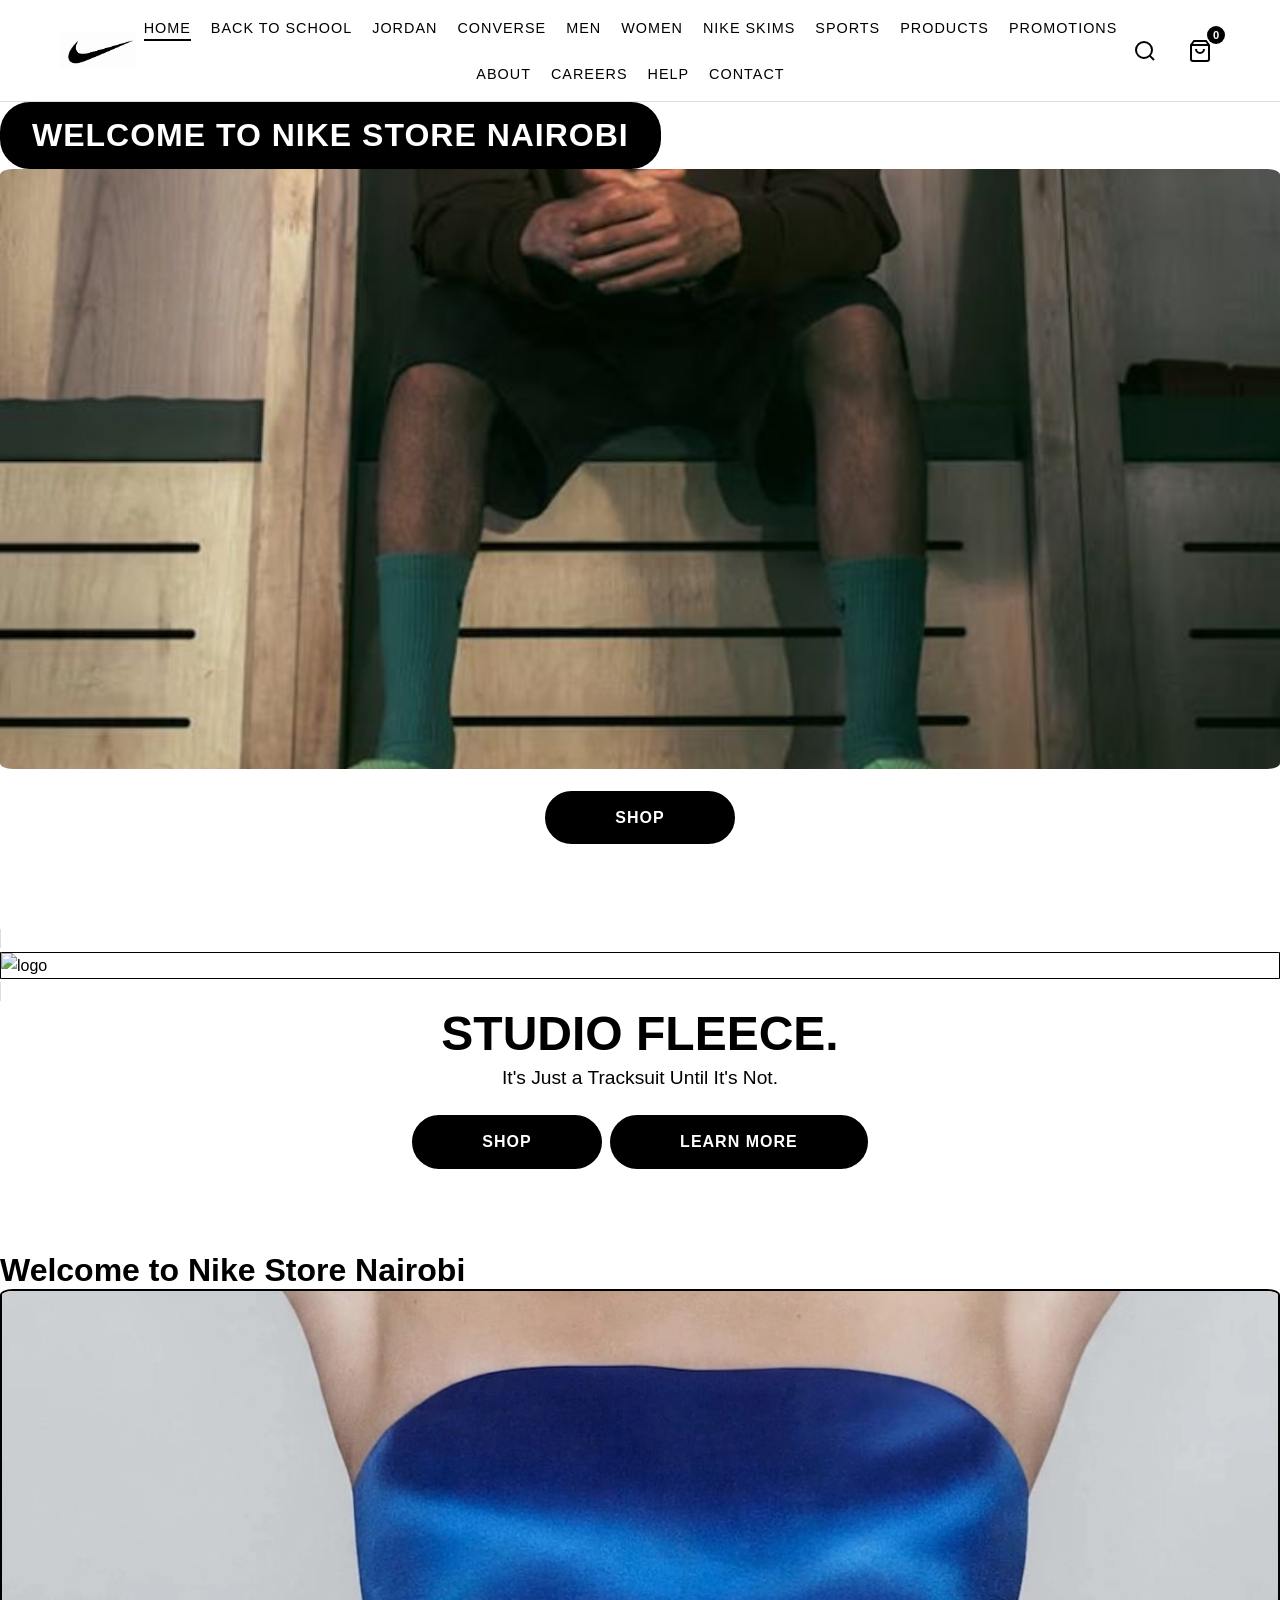
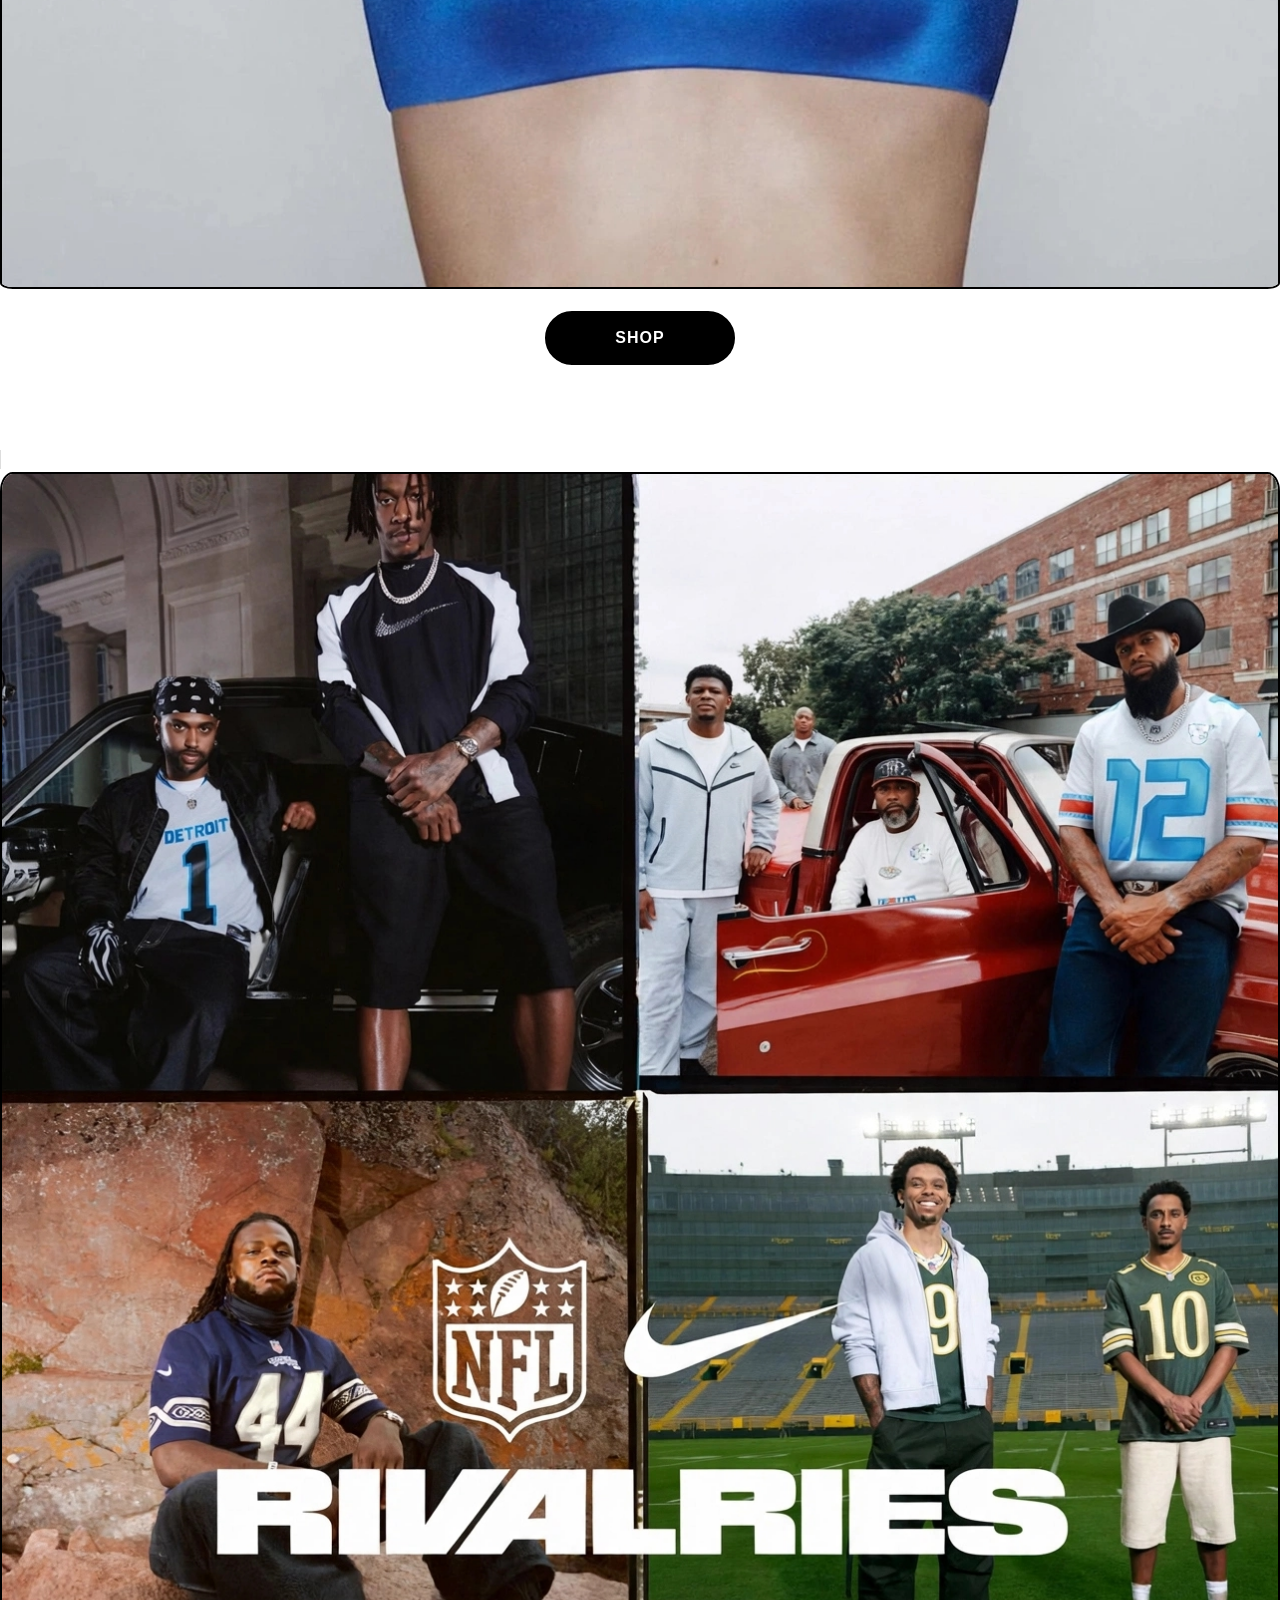
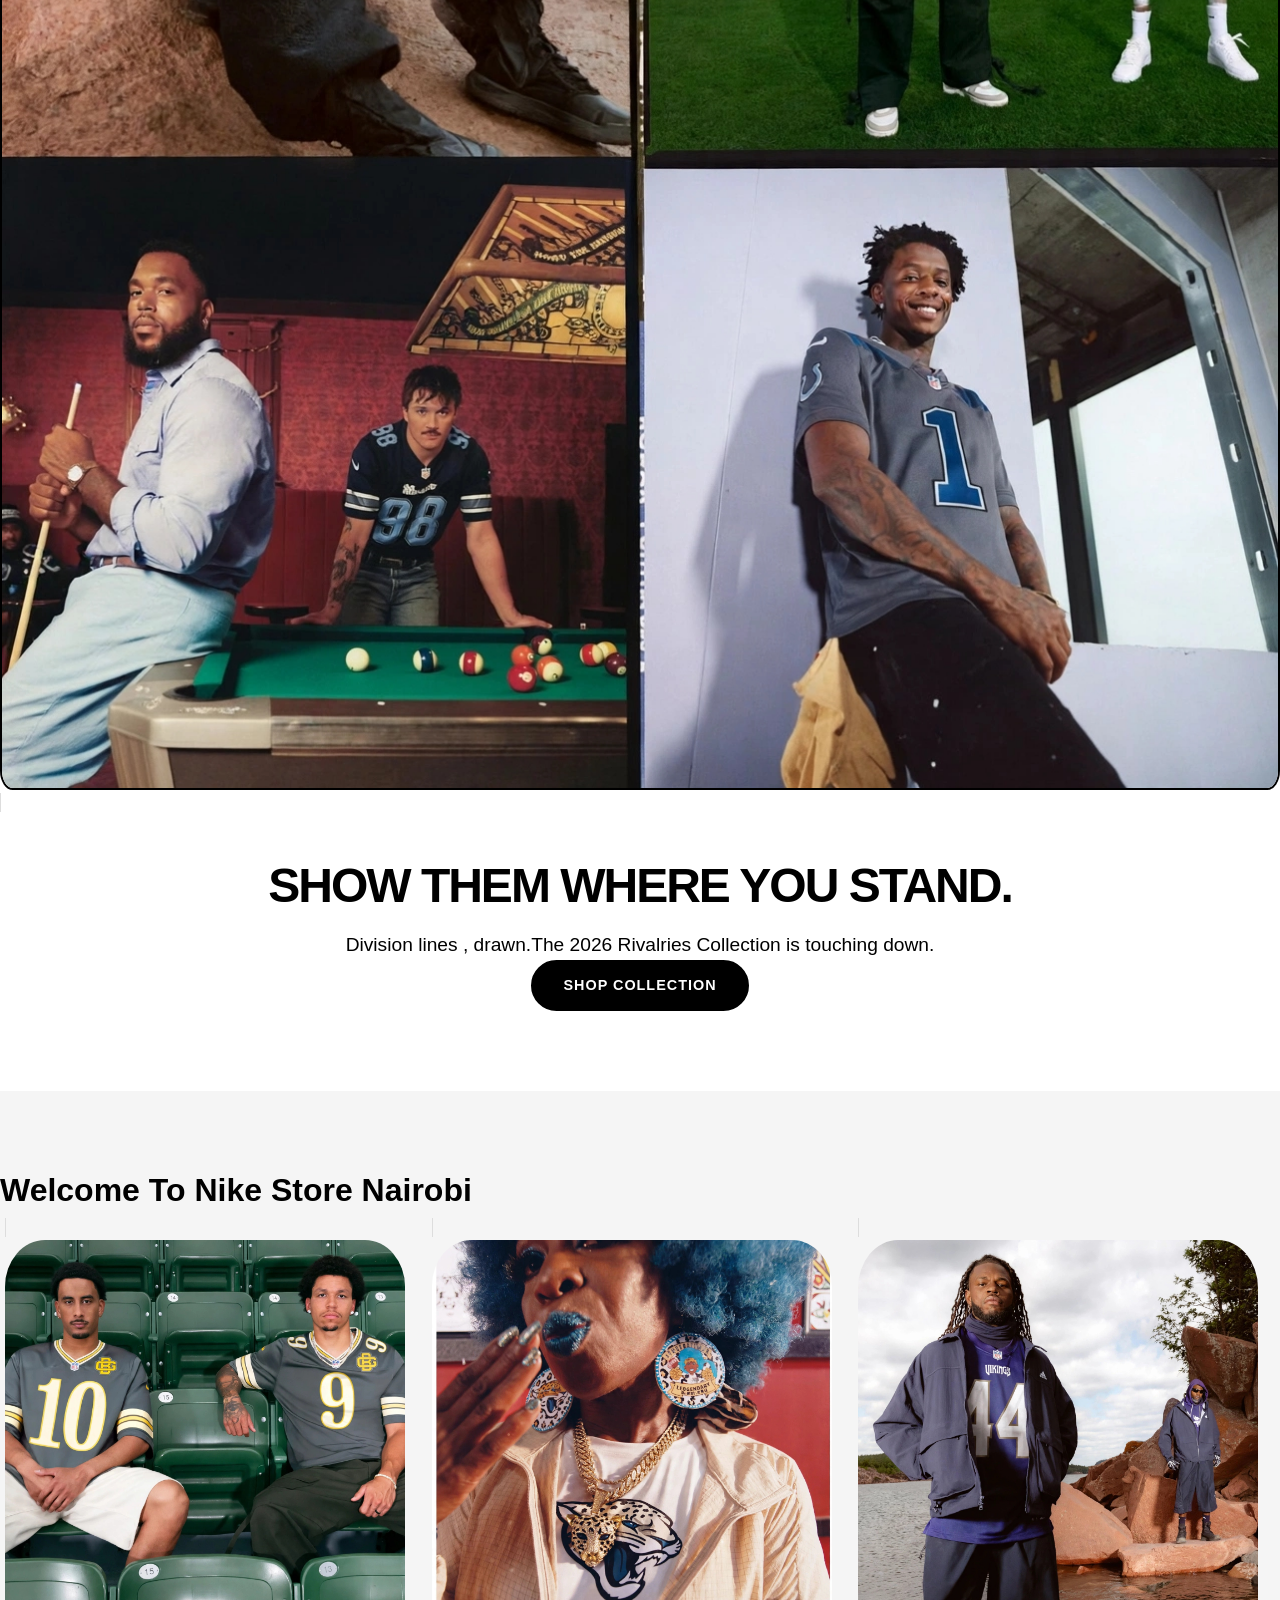
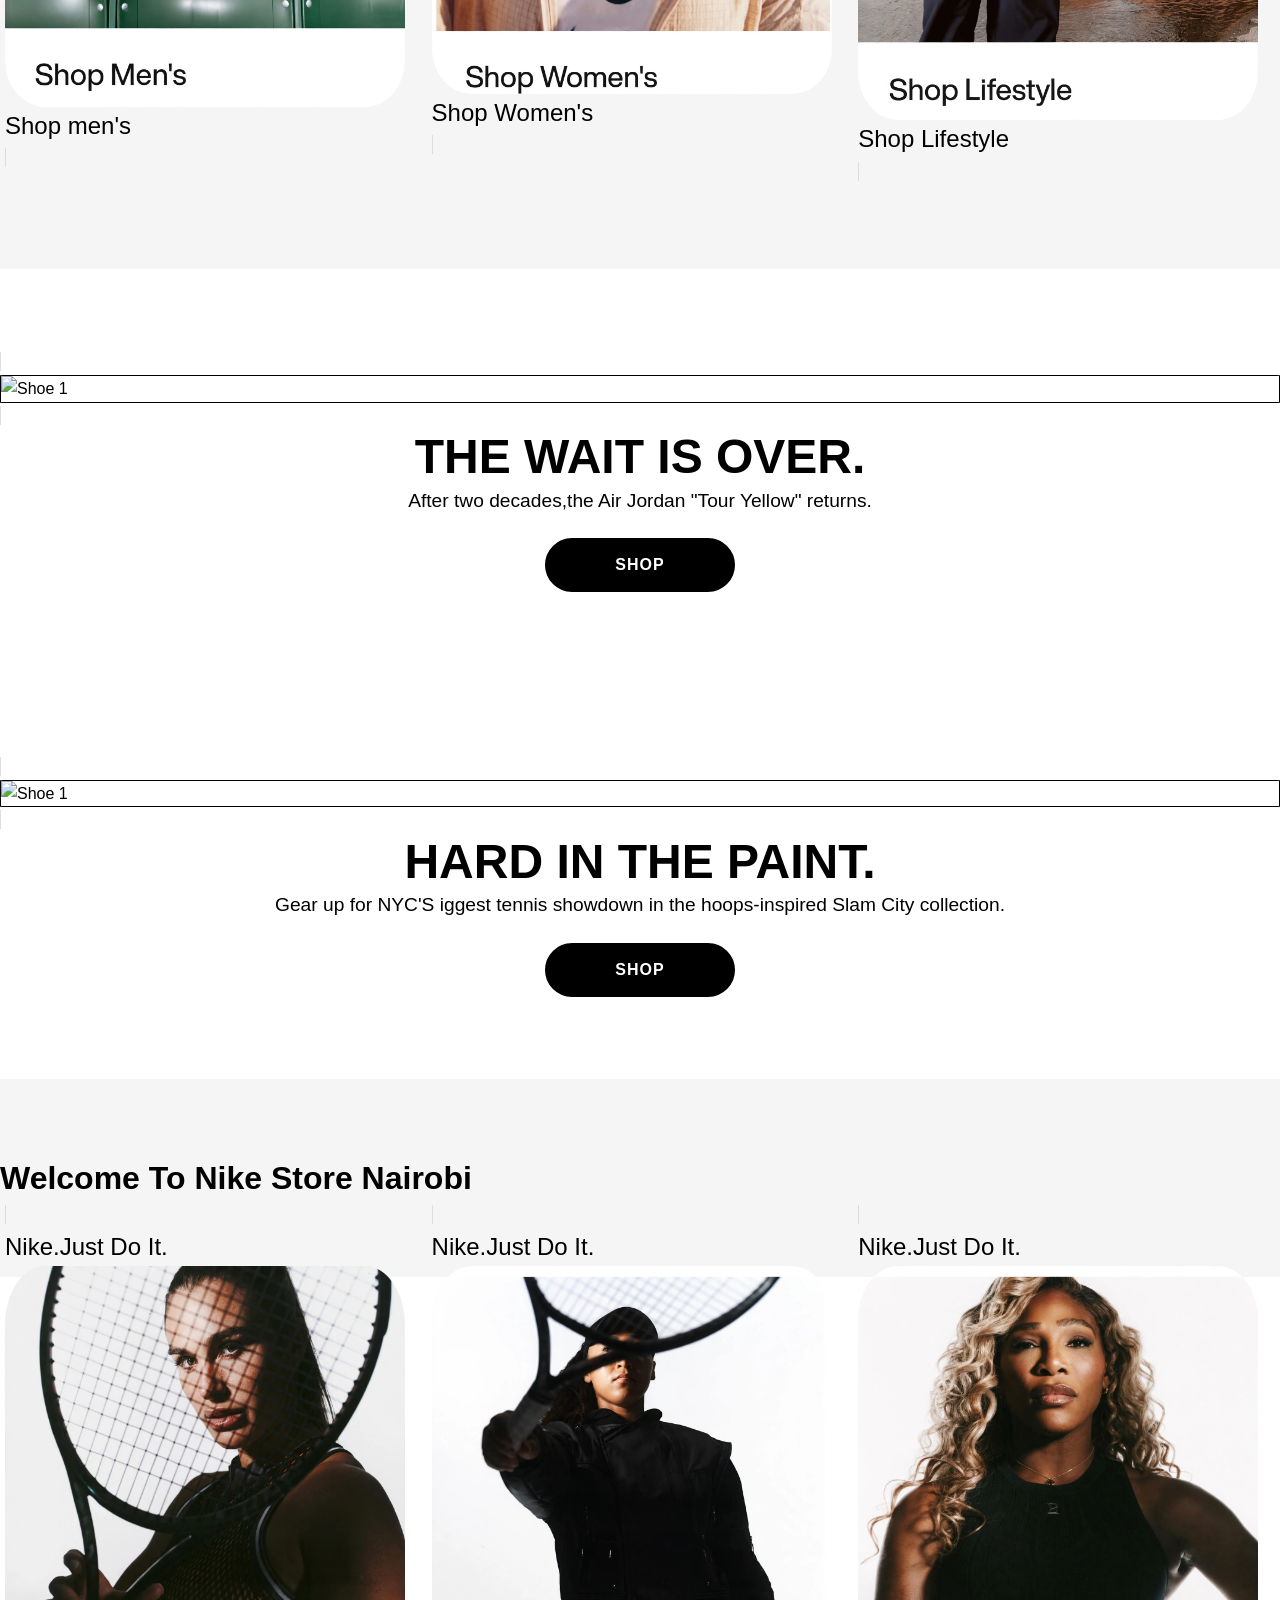
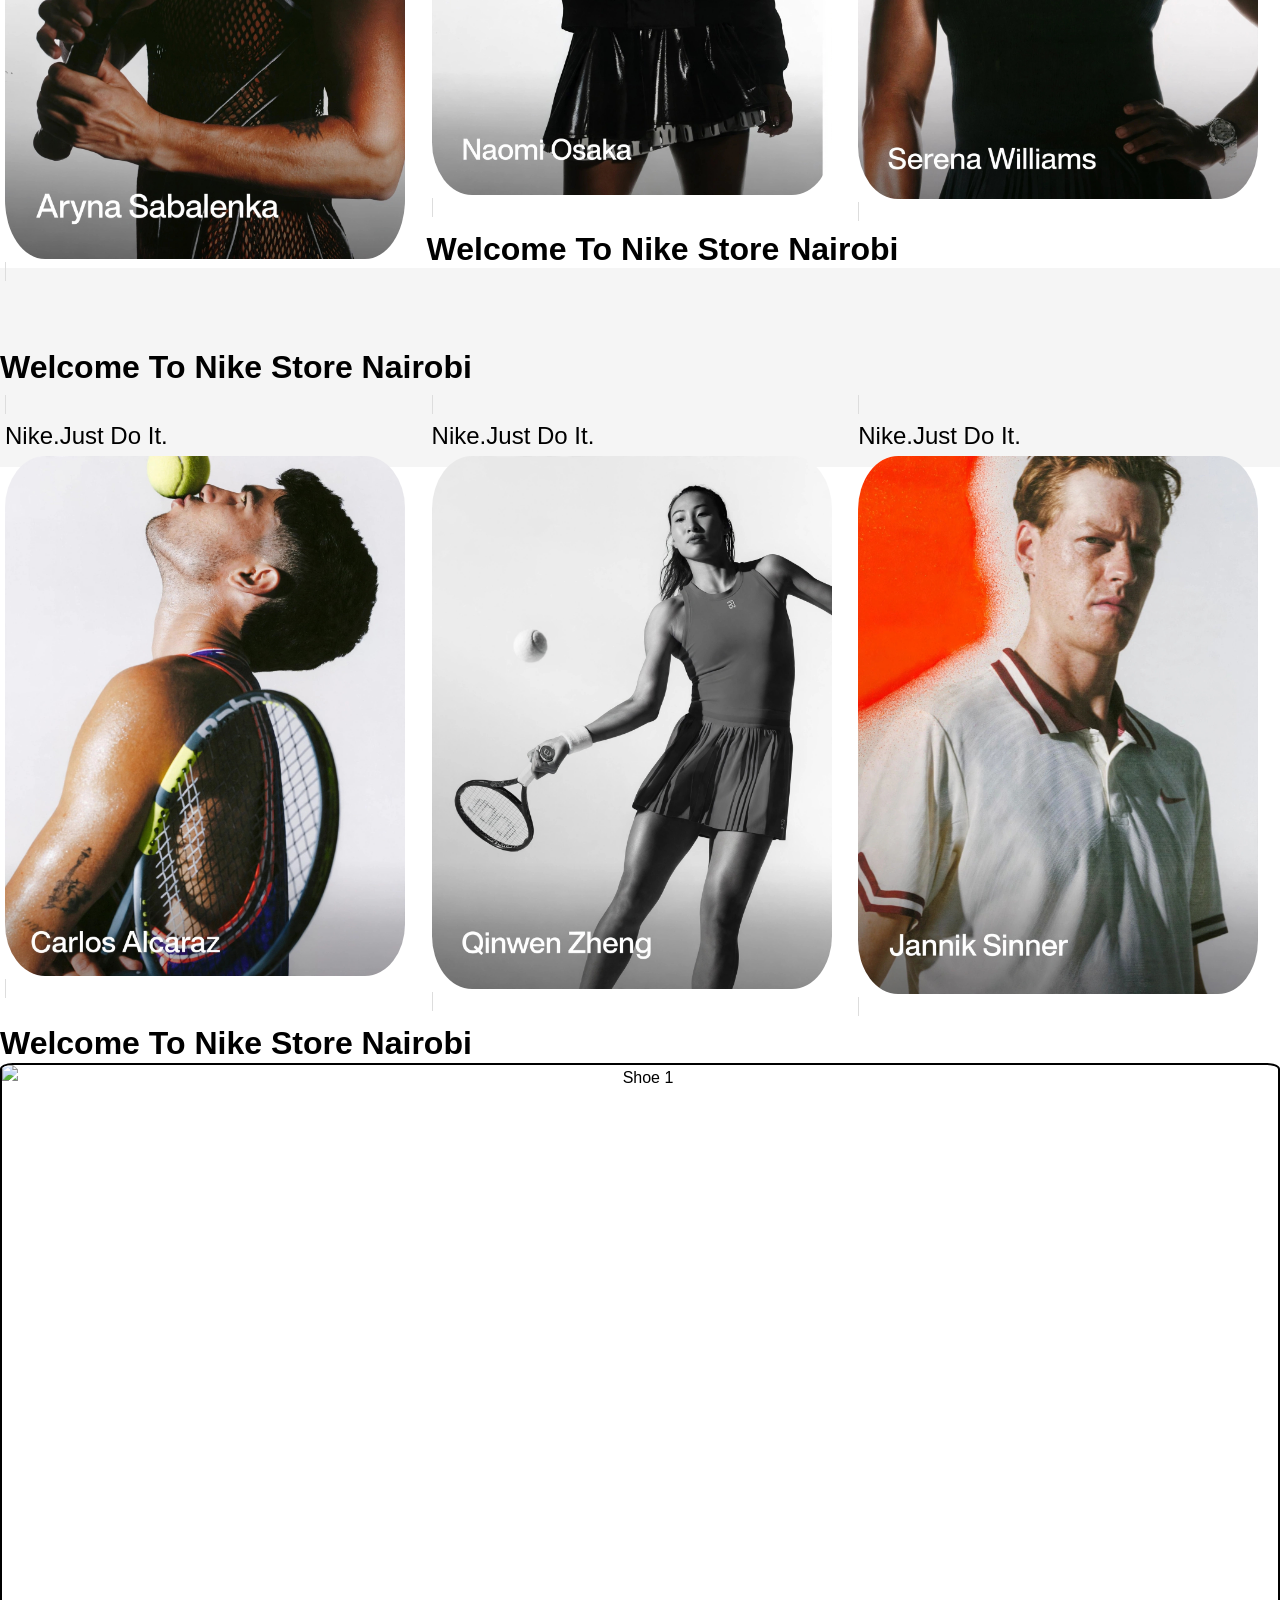
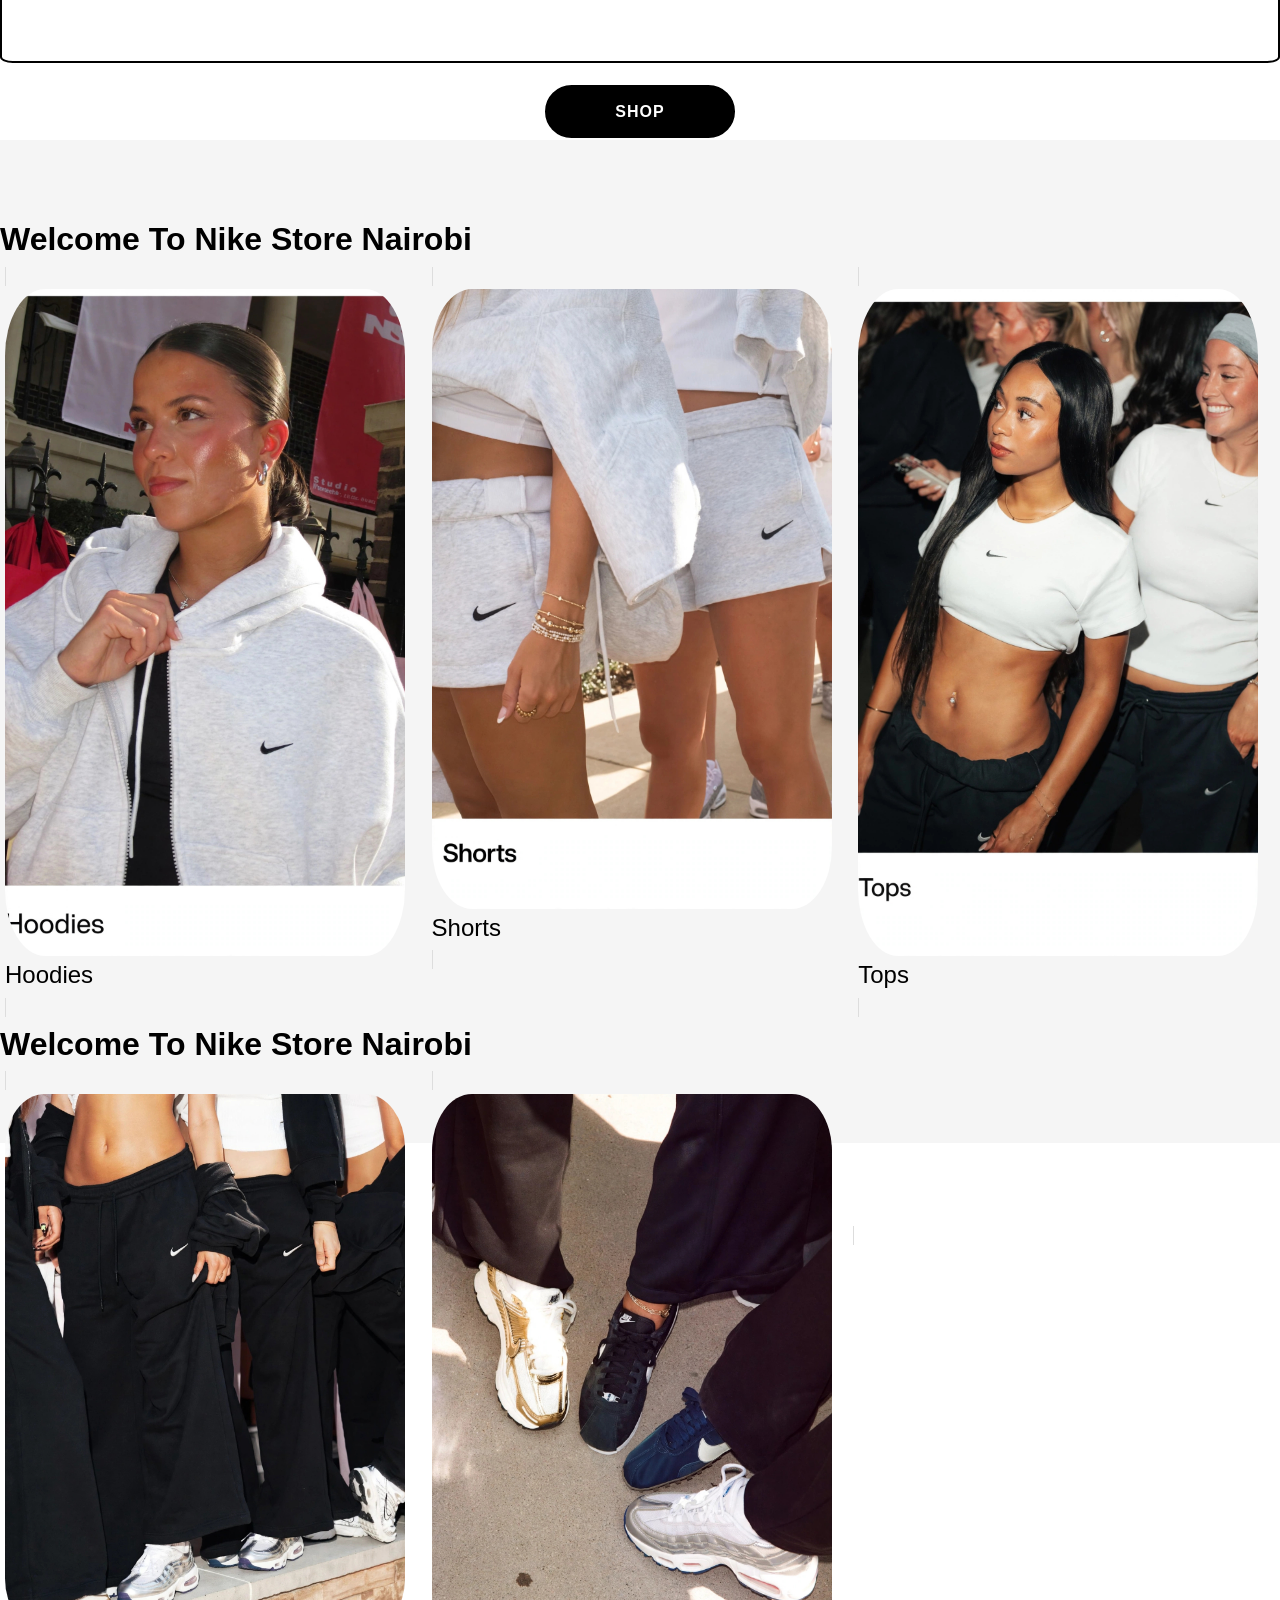
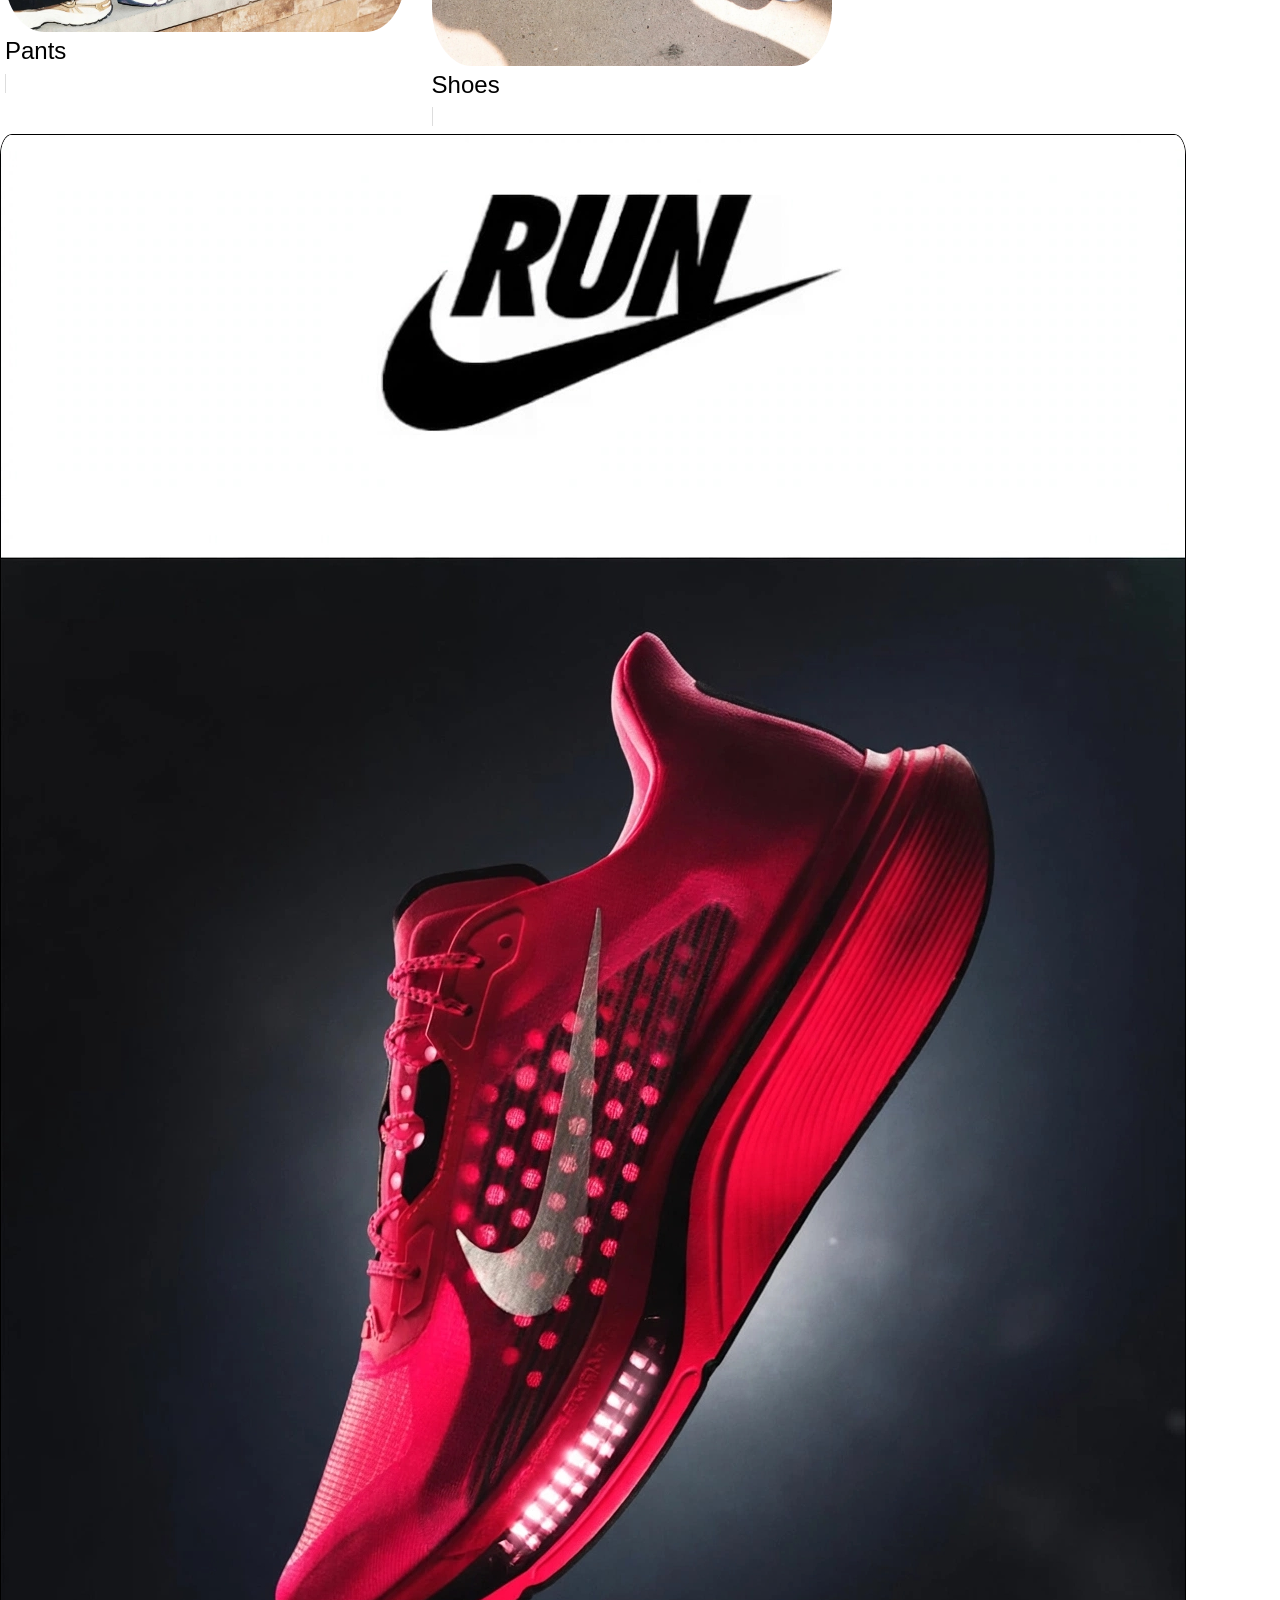
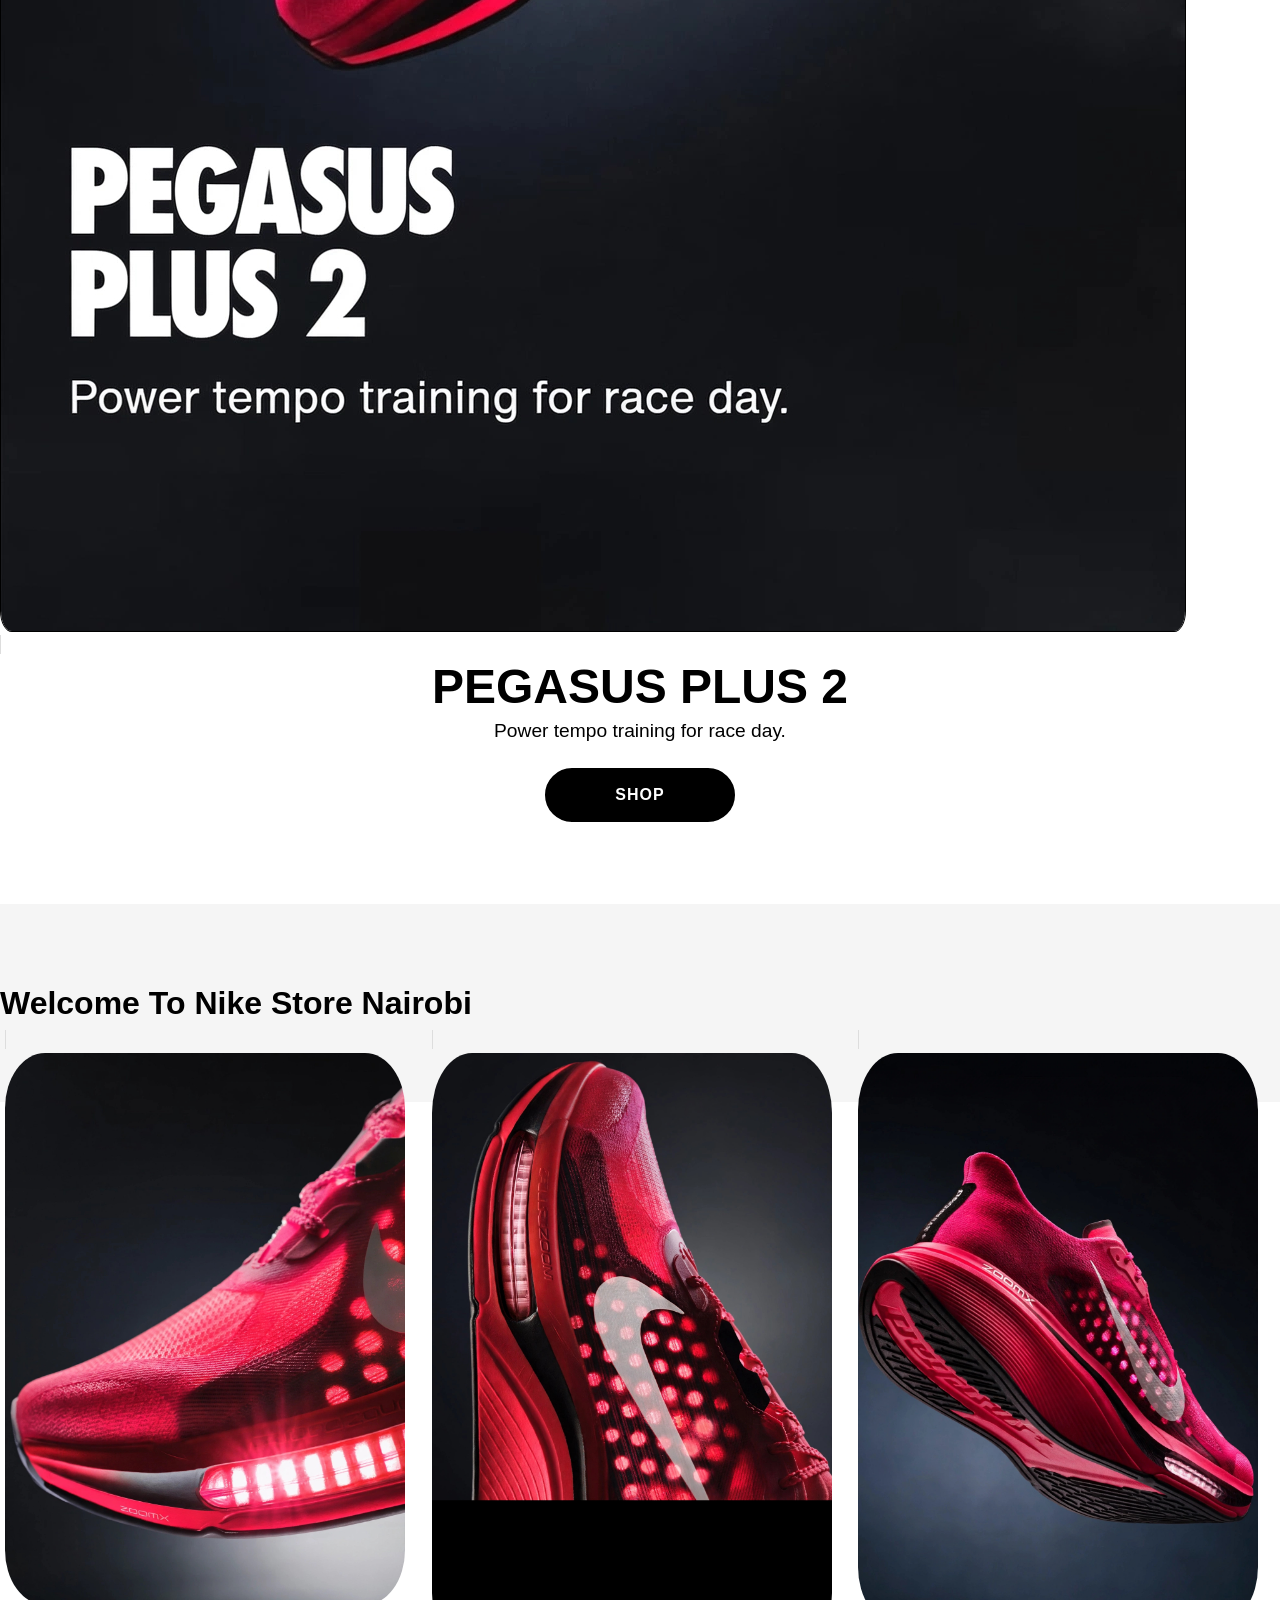
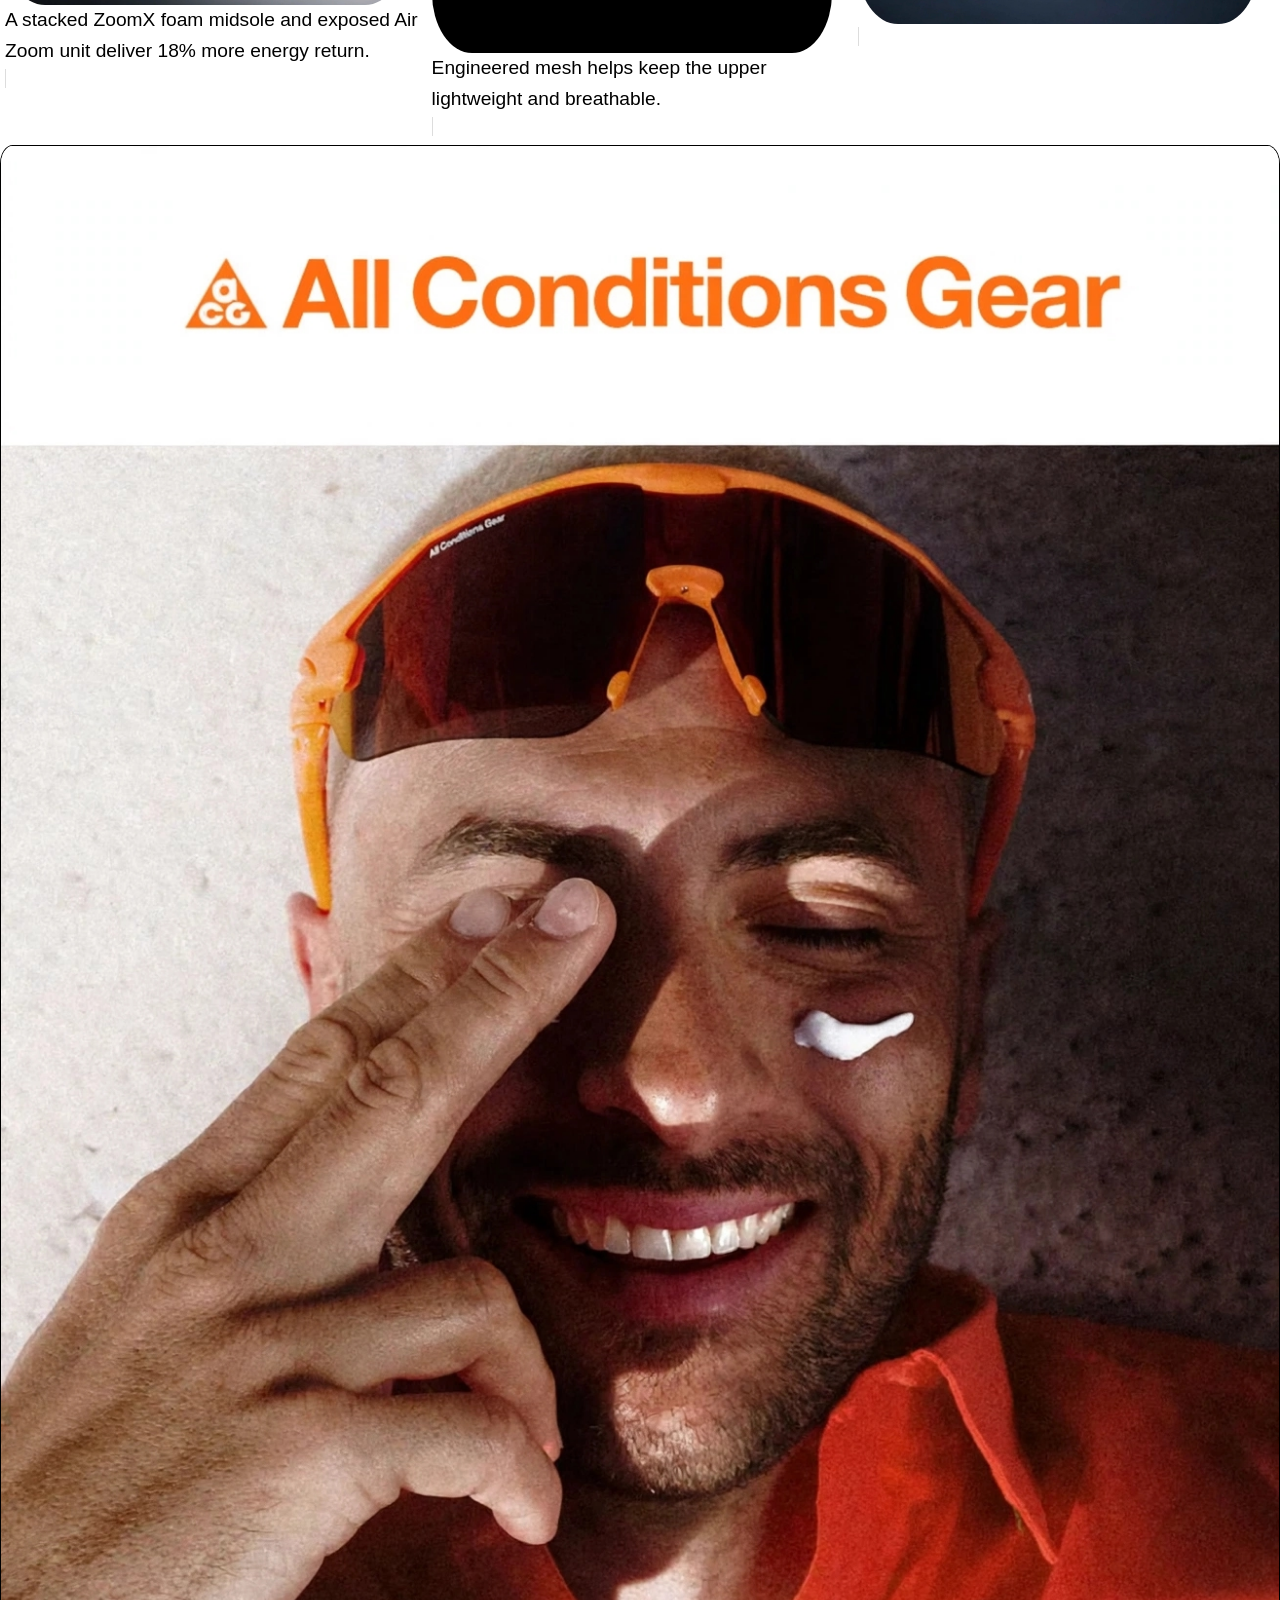
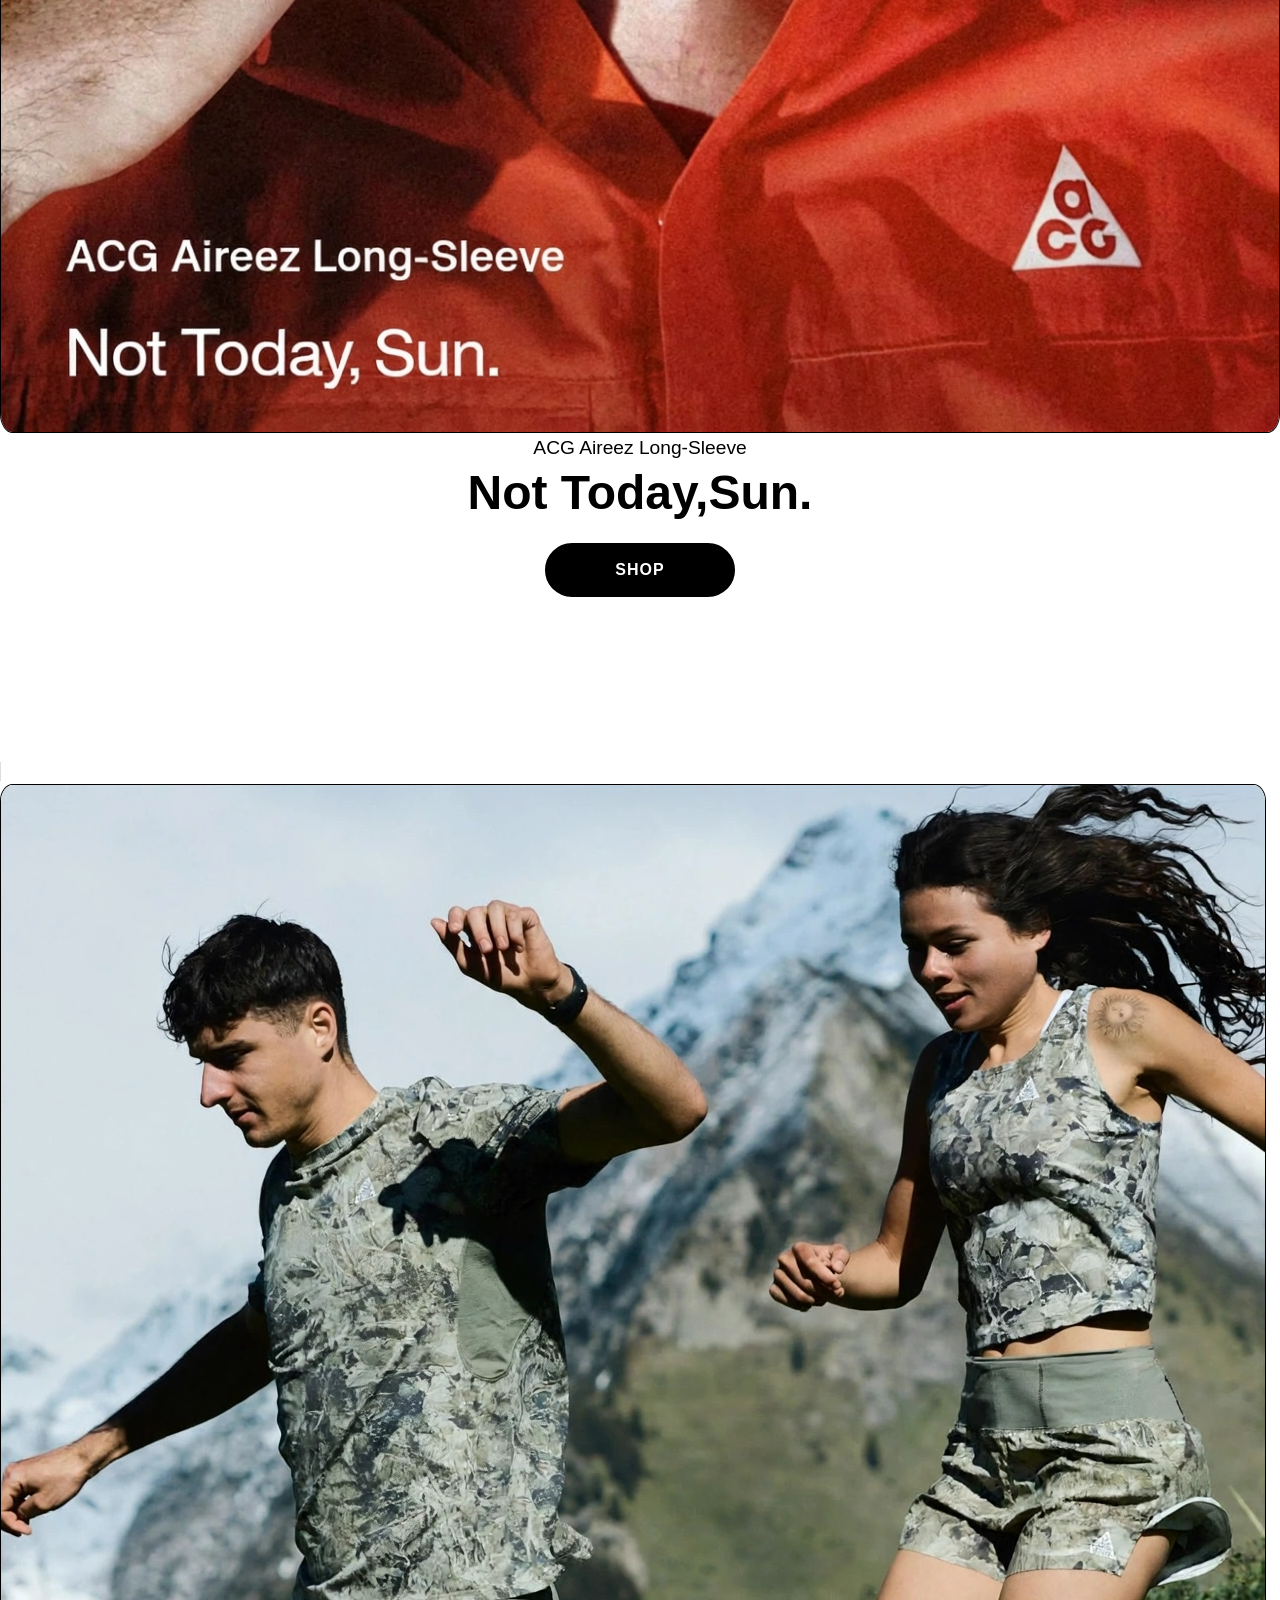
==== index.html @ c4641106 "first commit" ====
<!DOCTYPE html>
<html lang="en">
<head>
    <meta charset="UTF-8">
    <meta name="viewport" content="width=device-width, initial-scale=1.0">
    <meta name="description" content="Premium footwear, fashion, and sports storefront. Shop the latest sneakers, sportswear, and accessories.">
    <title>Home | NIKE STORE NAIROBI KENYA.</title>
    <link rel="stylesheet" href="style.css">
</head>
<body>
    <!-- Header -->
    <header class="header">
        <div class="header-container">
            <div class="logo">
                
            <a class="logo" href="index.html">
<img src="images/logo.png"  alt="logo" width="100" height="100">
            </a>
            </div>
            
            <nav class="nav-desktop">
                <ul class="nav-list">
                    <li><a href="index.html" class="active">Home</a></li>
                    <li><a href="backtoschoool.html">Back to School</a></li>
                    <li><a href="Jordan.html">Jordan</a></li>
                    <li><a href="converse.html">Converse</a></li>
                    <li><a href="men.html">Men</a></li>
                    <li><a href="women.html">Women</a></li>
                    <li><a href="nikeskims.html">Nike SKIMS</a></li>
                    <li><a href="sports.html">Sports</a></li>
                    <li><a href="products.html">Products</a></li>
                    <li><a href="promotions&discounts.html">Promotions</a></li>
                    <li><a href="about.html">About</a></li>
                    <li><a href="careers.html">Careers</a></li>
                    <li><a href="help.html">Help</a></li>
                    <li><a href="contact.html">Contact</a></li>
                </ul>
            </nav>
            
            <div class="header-actions">
                <button class="search-btn" aria-label="Open search">
                    <svg width="24" height="24" viewBox="0 0 24 24" fill="none" stroke="currentColor" stroke-width="2">
                        <circle cx="11" cy="11" r="8"></circle>
                        <path d="M21 21l-4.35-4.35"></path>
                    </svg>
                </button>
                
                <button class="cart-btn" aria-label="Open cart">
                    <svg width="24" height="24" viewBox="0 0 24 24" fill="none" stroke="currentColor" stroke-width="2">
                        <path d="M6 2L3 6v14a2 2 0 0 0 2 2h14a2 2 0 0 0 2-2V6l-3-4z"></path>
                        <line x1="3" y1="6" x2="21" y2="6"></line>
                        <path d="M16 10a4 4 0 0 1-8 0"></path>
                    </svg>
                    <span class="cart-count">0</span>
                </button>
                
                <button class="hamburger-btn" aria-label="Open navigation menu" aria-expanded="false" aria-controls="mobile-nav">
                    <span class="hamburger-line"></span>
                    <span class="hamburger-line"></span>
                    <span class="hamburger-line"></span>
                </button>
            </div>
        </div>
    </header>
    
    <!-- Search Overlay -->
    <div class="search-overlay" id="search-overlay">
        <div class="search-container">
            <button class="search-close" aria-label="Close search">&times;</button>
            <input type="text" class="search-input" placeholder="Search for products..." aria-label="Search products">
            <div class="search-results" id="search-results"></div>
        </div>
    </div>
    
    <!-- Cart Drawer -->
    <div class="cart-drawer" id="cart-drawer">
        <div class="cart-overlay"></div>
        <div class="cart-content">
            <div class="cart-header">
                <h2>Shopping Cart</h2>
                <button class="cart-close" aria-label="Close cart">&times;</button>
            </div>
            <div class="cart-items" id="cart-items"></div>
            <div class="cart-footer">
                <div class="cart-total">
                    <span>Total:</span>
                    <span class="checkout-total-price">KSh 0.00</span>
                <strong id="checkout-total-price">
                        KSh 0
                    </strong>
                </div>
              <button type="button" class="btn btn-primary btn-block checkout-btn" id="checkout-btn">
    Checkout
</button>  
                <button class="btn btn-secondary btn-block continue-shopping">Continue Shopping</button>
            
            </div>
        </div>
    </div>
    <!-- Checkout Modal -->
<div class="checkout-modal" id="checkout-modal">
    <div class="checkout-overlay"></div>

    <div class="checkout-content">

        <div class="checkout-header">
            <h2>Checkout</h2>
            <button type="button" class="checkout-close" id="checkout-close">
                &times;
            </button>
        </div>

        <form
            id="checkout-form"
            action="https://formspree.io/f/xkjgnynd"
            method="POST"
        >

            <h3>Customer Information</h3>

            <div class="form-group">
                <label for="customer-name">Full Name</label>
                <input
                    type="text"
                    id="customer-name"
                    name="customer_name"
                    placeholder="Enter your full name"
                    required
                >
            </div>

            <div class="form-group">
                <label for="customer-email">Email Address</label>
                <input
                    type="email"
                    id="customer-email"
                    name="customer_email"
                    placeholder="Enter your email"
                    required
                >
            </div>

            <div class="form-group">
                <label for="customer-phone">Phone Number</label>
                <input
                    type="tel"
                    id="customer-phone"
                    name="customer_phone"
                    placeholder="e.g. 0712345678"
                    required
                >
            </div>

            <div class="form-group">
                <label for="delivery-location">Delivery Location</label>
                <textarea
                    id="delivery-location"
                    name="delivery_location"
                    placeholder="Enter your delivery address/location"
                    rows="3"
                    required
                ></textarea>
            </div>

            <div class="form-group">
                <label for="payment-method">Payment Method</label>

                <select
                    id="payment-method"
                    name="payment_method"
                    required
                >
                    <option value="">Select payment method</option>
                    <option value="M-Pesa">M-Pesa</option>
                    <option value="Cash on Delivery">Cash on Delivery</option>
                    <option value="Bank Transfer">Bank Transfer</option>
                </select>
            </div>

            <!-- Cart order information will be inserted here -->
            <input type="hidden" name="order_items" id="order-items">

            <input type="hidden" name="order_total" id="order-total">

            <div class="checkout-summary">

                <h3>Order Summary</h3>

                <div id="checkout-items"></div>

                <div class="checkout-total">
                    <strong>Total:</strong>
                    <strong id="checkout-total-price">
                        KSh 0
                    </strong>
                </div>

            </div>

            <button
                type="submit"
                class="btn btn-primary btn-block"
            >
                Place Order
            </button>

        </form>

    </div>
</div>
    <!-- Mobile Navigation -->
    <div class="mobile-nav" id="mobile-nav">
        <div class="mobile-nav-content">
            <nav class="mobile-nav-list">
                <a href="index.html" class="mobile-nav-link active" style="border-radius: 30px;">Home</a>
                <a href="backtoschoool.html" class="mobile-nav-link" style="border-radius: 30px;">Back to School</a>
                <a href="Jordan.html" class="mobile-nav-link" style="border-radius: 30px;">Jordan</a>
                <a href="converse.html" class="mobile-nav-link" style="border-radius: 30px;">Converse</a>
                <a href="men.html" class="mobile-nav-link" style="border-radius: 30px;">Men</a>
                <a href="women.html" class="mobile-nav-link" style="border-radius: 30px;">Women</a>
                <a href="nikeskims.html" class="mobile-nav-link" style="border-radius: 30px;">Nike SKIMS</a>
                <a href="sports.html" class="mobile-nav-link" style="border-radius: 30px;">Sports</a>
                <a href="products.html" class="mobile-nav-link" style="border-radius: 30px;">Products</a>
                <a href="promotions&discounts.html" class="mobile-nav-link" style="border-radius: 30px;">Promotions</a>
                <a href="about.html" class="mobile-nav-link" style="border-radius: 30px;">About</a>
                <a href="careers.html" class="mobile-nav-link" style="border-radius: 30px;">Careers</a>
                <a href="help.html" class="mobile-nav-link" style="border-radius: 30px;">Help</a>
                <a href="contact.html" class="mobile-nav-link" style="border-radius: 30px;">Contact</a>
            </nav>
        </div>
    </div>
    
    <!-- Main Content -->
    <main class="main-content">
        <!-- Hero Section -->
        <section class="slider">
    <h2 class="btn btn-primary" style="border-radius: 30px;font-weight: bold;font-size: 2rem;">WELCOME TO NIKE STORE NAIROBI</h2>
          <br>
            <div class="slides">

        <div class="slide">
            
         <div class="content">
          <img src="images/play1.jpg" alt="Shoe 1" style="border-radius:1%;object-fit:cover;">
            <a href="men.html" class="btn btn-primary" style="border-radius: 30px;font-weight: bold;font-size: 1rem;">Shop</a>
        </div>
        </div>

        <div class="slide">
           <div class="content">
            <img src="images/play2.jpg" alt="Shoe 2" style="border-radius:1%;object-fit:cover;">
       <a href="women.html" class="btn btn-primary" style="border-radius: 30px;font-weight: bold;font-size: 1rem;">Shop</a>
        </div>
        </div>

        <div class="slide">
            <div class="content">
            <img src="images/play1.jpg" alt="Shoe 3" style="border-radius:1%;object-fit:cover;">
        <a href="men.html" class="btn btn-primary" style="border-radius: 30px;font-weight: bold;font-size: 1rem;">Shop</a>
        </div>
        </div>

        <div class="slide">
           <div class="content">
            <img src="images/play2.jpg" alt="Shoe 4" style="border-radius:1%;object-fit:cover;">
            <a href="women.html" class="btn btn-primary" style="border-radius: 30px;font-weight: bold;font-size: 1rem;">Shop</a>
        </div>
        </div>

    </div>
</section>
             
          <section class="section">
      <a href="backtoschoool.html" class="category-card">
        <img src="images/tracksuit.png"  alt="logo"  style="border-radius:1%;object-fit:cover;border:1px solid black;">
             </a>   
      <div class="hero-content container" >
        
        <h2 style="font-size:3rem;font-weight: bold;font-style: unset;"> STUDIO FLEECE.</h2>
        <p style="font-size:1.2rem;">It's Just a Tracksuit Until It's Not.</p>
        
    </div>
       
    <div class="content">
           <a href="backtoschoool.html" class="btn btn-primary" style="border-radius: 30px;font-weight: bold;font-size: 1rem;">Shop</a>
       <a href="contact.html" class="btn btn-primary" style="border-radius: 30px;font-weight: bold;font-size: 1rem;">Learn More</a>
       
        </div>
    
    </section>   

 <section class="slider">
    <h2>Welcome to Nike Store Nairobi</h2>
    <div class="slides">

        <div class="slide">
            
         <div class="content">
          <img src="images/fit.jpg" alt="Shoe 1" style="border-radius:1%;object-fit:cover;border:2px solid black;">
            <a href="nikeskims.html" class="btn btn-primary" style="border-radius: 30px;font-weight: bold;font-size: 1rem;">Shop</a>
        </div>
        </div>

        <div class="slide">
           <div class="content">
            <img src="images/check.jpg" alt="Shoe 2" style="border-radius:1%;object-fit:cover;border:2px solid black;">
       <a href="nikeskims.html" class="btn btn-primary" style="border-radius: 30px;font-weight: bold;font-size: 1rem;">Shop</a>
        </div>
        </div>

        <div class="slide">
            <div class="content">
            <img src="images/fit.jpg" alt="Shoe 3" style="border-radius:1%;object-fit:cover;border:2px solid black;">
        <a href="nikeskims.html" class="btn btn-primary" style="border-radius: 30px;font-weight: bold;font-size: 1rem;">Shop</a>
        </div>
        </div>

        <div class="slide">
           <div class="content">
            <img src="images/check.jpg" alt="Shoe 4" style="border-radius:1%;object-fit:cover;border:2px solid black;">
            <a href="nikeskims.html" class="btn btn-primary" style="border-radius: 30px;font-weight: bold;font-size: 1rem;">Shop</a>
        </div>
        </div>

    </div>
</section>

    <section class="section">
       <a href="products.html" class="category-card">
        <img src="images/top.jpg"  alt="Shoe 1"  style="border-radius:1%;object-fit:cover;border:2px solid black;">
         </a>       
      <div class="hero-content container">
        <br>
        <h1 style="font-size:3rem;font-weight: bold;" class="big-heading">SHOW THEM WHERE YOU STAND.</h1>
        <p style="font-size:1.2rem;">Division lines , drawn.The 2026 Rivalries Collection is touching down.</p>
        <div class="hero-actions">
          <a href="products.html" class="btn btn-primary" style="border-radius: 30px;">Shop Collection</a>
          
        </div>
      </div>
    </section>

        
        <!-- Categories -->
     
        
        <section class="section section-gray">
<h2>Welcome To Nike Store Nairobi</h2>
            <div class="row">
             <div class="column" style="border-radius: 30px;">
                       <a href="men.html" class="category-card">
                <img src="images/men.jpg"  alt="Shoe 1"  style="border-radius:10%;object-fit:cover;" width="400"  height="300">   
                  <div  style="font-size:1.5rem;" >Shop men's</div>
                    </a>
                </div>
        
                <div class="column" style="border-radius: 30px;">
                       <a href="women.html" class="category-card">
                <img src="images/women.jpg"  alt="Shoe 1"  style="border-radius:10%;object-fit:cover;" width="400"  height="300">   
                  <div  style="font-size:1.5rem;" >Shop Women's</div>
                    </a>
                </div>
        
         <div class="column" style="border-radius: 30px;">
                       <a href="products.html" class="category-card">
                <img src="images/lifestyle.jpg"  alt="Shoe 1"   style="border-radius:10%;object-fit:cover;" width="400"  height="300">   
                  <div  style="font-size:1.5rem;" >Shop Lifestyle</div>
                    </a>
                </div>
        </div>
                
                
        
        
            </section>
    
     <section class="section">
      <a href="Jordan.html" class="category-card">
        <img src="images/thewait.png"   alt="Shoe 1"   style="border-radius:1%;object-fit:cover;border:1px solid black;">
     </a>
      <div class="hero-content container" >
        
        <h2 style="font-size:3rem;font-weight: bold;font-style: unset;">THE WAIT IS OVER.</h2>
        <p style="font-size:1.2rem;">After two decades,the Air Jordan "Tour Yellow" returns.</p>
        
    </div>
       
    <div class="content">
           <a href="Jordan.html" class="btn btn-primary" style="border-radius: 30px;font-weight: bold;font-size: 1rem;">Shop</a>
        </div>
    
    </section>
    
    <section class="section">
      <a href="sports.html" class="category-card">
        <img src="images/stars.png"  alt="Shoe 1"  style="border-radius:1%;object-fit:cover;border:1px solid black;">
      </a>   
      <div class="hero-content container" >
        
        <h2 style="font-size:3rem;font-weight: bold;font-style: unset;">HARD IN THE PAINT.</h2>
        <p style="font-size:1.2rem;">Gear up for NYC'S iggest tennis showdown in the hoops-inspired Slam City collection.</p>
        
    </div>
       
    <div class="content">
           <a href="sports.html" class="btn btn-primary" style="border-radius: 30px;font-weight: bold;font-size: 1rem;">Shop</a>
        </div>
    
    </section>
    
    
     <section class="section section-gray">
<h2>Welcome To Nike Store Nairobi</h2>
        <div class="row"></div>
             <div class="column" style="border-radius: 30px;">
                       <a href="sports.html" class="category-card">
                <div  style="font-size:1.5rem;" >Nike.Just Do It.</div>
      
                        <img src="images/sabalenka.jpg" alt="Shoe 1"  style="border-radius:10%;object-fit:cover;" width="400"  height="300">   
                  
                    </a>
                </div>
            
                <div class="column" style="border-radius: 30px;">
                       <a href="sports.html" class="category-card">
                <div  style="font-size:1.5rem;" >Nike.Just Do It.</div>
                        <img src="images/osaka.jpg"  alt="Shoe 1"  style="border-radius:10%;object-fit:cover;" width="400"  height="300">   
                 
                    </a>
                </div>
            
         <div class="column" style="border-radius: 30px;">
                       <a href="sports.html" class="category-card">
                <div  style="font-size:1.5rem;" >Nike.Just Do It.</div>
                        <img src="images/serena.jpg"  alt="shoe 1" style="border-radius:10%;object-fit:cover;" width="400"  height="300">   
                 
                    </a>
                </div>
            </section>
              <h2>Welcome To Nike Store Nairobi</h2>
            <section class="section section-gray">
            <h2>Welcome To Nike Store Nairobi</h2>
                <div class="column" style="border-radius: 30px;">
                       <a href="sports.html" class="category-card">
                <div  style="font-size:1.5rem;" >Nike.Just Do It.</div>
                        <img src="images/carlos.jpg"  alt="Shoe 1"  style="border-radius:10%;object-fit:cover;" width="400"  height="300">   
                  
                    </a>
                </div>
        
                <div class="column" style="border-radius: 30px;">
                       <a href="sports.html" class="category-card">
               <div  style="font-size:1.5rem;" >Nike.Just Do It.</div>
                        <img src="images/zheng.jpg"  alt="Shoe 1"    style="border-radius:10%;object-fit:cover;" width="400"  height="300">   
                 
                    </a>
                </div>
        
         <div class="column" style="border-radius: 30px;">
                       <a href="sports.html" class="category-card">
                <div  style="font-size:1.5rem;" >Nike.Just Do It.</div>
                        <img src="images/sinner.jpg"  alt="Shoe 1" style="border-radius:10%;object-fit:cover;" width="400"  height="300">   
                 
                    </a>
                </div>
            
                
</section>
   
   

<section class="slider">
    <h2>Welcome To Nike Store Nairobi</h2>
    <div class="slides">

        <div class="slide">
            
         <div class="content">
          <img src="images/tracksuit.png" alt="Shoe 1" style="border-radius:1%;object-fit:cover;border:2px solid black;">
            <a href="backtoschoool.html" class="btn btn-primary" style="border-radius: 30px;font-weight: bold;font-size: 1rem;">Shop</a>
        </div>
        </div>

        <div class="slide">
           <div class="content">
            <img src="images/fleece.jpg" alt="Shoe 2" style="border-radius:1%;object-fit:cover;border:2px solid black;">
       <a href="backtoschoool.html" class="btn btn-primary" style="border-radius: 30px;font-weight: bold;font-size: 1rem;">Shop</a>
        </div>
        </div>

        <div class="slide">
            <div class="content">
            <img src="images/tracksuit.png" alt="Shoe 3" style="border-radius:1%;object-fit:cover;border:2px solid black;">
        <a href="backtoschoool.html" class="btn btn-primary" style="border-radius: 30px;font-weight: bold;font-size: 1rem;">Shop</a>
        </div>
        </div>

        <div class="slide">
           <div class="content">
            <img src="images/fleece.jpg" alt="Shoe 4" style="border-radius:1%;object-fit:cover;border:2px solid black;">
            <a href="backtoschoool.html" class="btn btn-primary" style="border-radius: 30px;font-weight: bold;font-size: 1rem;">Shop</a>
        </div>
        </div>

    </div>
</section>



     <section class="section section-gray">
 <h2>Welcome To Nike Store Nairobi</h2>
        <div class="row"></div>
             <div class="column" style="border-radius: 30px;">
                       <a href="products.html" class="category-card">
                
                        <img src="images/hoodies.jpg"  alt="Hoodie" style="border-radius:10%;object-fit:cover;" width="400"  height="300">   
                  <div  style="font-size:1.5rem;" >Hoodies</div>
                    </a>
                </div>
        
                <div class="column" style="border-radius: 30px;">
                       <a href="products.html" class="category-card">
                
                        <img src="images/shortss.jpg"  alt="Shorts" style="border-radius:10%;object-fit:cover;" width="400"  height="300">   
                 <div  style="font-size:1.5rem;" >Shorts</div>
                    </a>
                </div>
        
         <div class="column" style="border-radius: 30px;">
                       <a href="products.html" class="category-card">
              
                        <img src="images/tops.jpg"  alt="Tops" style="border-radius:10%;object-fit:cover;" width="400"  height="300">   
                   <div  style="font-size:1.5rem;" >Tops</div>
                    </a>
                </div>
            </section>
                <section class="section section-gray">
             <h2>Welcome To Nike Store Nairobi</h2>
                    <div class="column" style="border-radius: 30px;">
                       <a href="products.html" class="category-card">
                
                        <img src="images/pants.jpg"  alt="Pants" style="border-radius:10%;object-fit:cover;" width="400"  height="300">   
                  <div  style="font-size:1.5rem;" >Pants</div>
                    </a>
                </div>
        
                <div class="column" style="border-radius: 30px;">
                       <a href="products.html" class="category-card">
               
                        <img src="images/shoes.jpg"  alt="Shoes" style="border-radius:10%;object-fit:cover;" width="400"  height="300">   
                 <div  style="font-size:1.5rem;" >Shoes</div>
                    </a>
                </div>
        
         </section>

 <section class="section">
      <a href="promotions&discounts.html" class="category-card">
        <img src="images/red1.jpg" alt="shoe 1"  style="border-radius:1%;object-fit:cover;border:1px solid black;">
      </a>
      <div class="hero-content container" >
        
         <h2 style="font-size:3rem;font-weight: bold;font-style: unset;">PEGASUS PLUS 2</h2>
        <p style="font-size:1.2rem;">Power tempo training for race day.</p>
        
    </div>
       
    <div class="content">
           <a href="promotions&discounts.html" class="btn btn-primary" style="border-radius: 30px;font-weight: bold;font-size: 1rem;">Shop</a>
        </div>
    
    </section>
 <section class="section section-gray">
         <h2>Welcome To Nike Store Nairobi</h2>
    <div class="column" style="border-radius: 30px;">
                       <a href="promotions&discounts.html" class="category-card">
                
                        <img src="images/red2.jpg"  alt="Shoe 2" style="border-radius:10%;object-fit:cover;" width="400"  height="300">   
                  <div  style="font-size :1.2em;" >A stacked ZoomX foam midsole and exposed Air Zoom unit deliver 18% more energy return.</div>
                    </a>
                </div>
        
                <div class="column" style="border-radius: 30px;">
                       <a href="promotions&discounts.html" class="category-card">
               
                        <img src="images/red3.jpg"  alt="Shoe 3" style="border-radius:10%;object-fit:cover;" width="400"  height="300">   
                 <div  style="font-size:1.2em;">Engineered mesh helps keep the upper lightweight and breathable.</div>
                    </a>
                </div>
        <div class="column" style="border-radius: 30px;">
                       <a href="promotions&discounts.html" class="category-card">
               
                        <img src="images/red4.jpg"  alt="Shoe 4" style="border-radius:10%;object-fit:cover;" width="400"  height="300">   
                
                    </a>
                </div>
         </section>

 <section class="section">
      
        <img src="images/allconditionsgear.jpg" alt="All Conditions Gear" style="border-radius:1%;object-fit:cover;border:1px solid black;">
                
      <div class="hero-content container" >
        <div  style="font-size:1.2em;" >ACG Aireez Long-Sleeve</div>
        <h2 style="font-size:3rem;font-weight: bold;font-style: unset;">Not Today,Sun.</h2>
        
    
    </div>
       
    <div class="content">
           <a href="men.html" class="btn btn-primary" style="border-radius: 30px;font-weight: bold;font-size: 1rem;">Shop</a>
        </div>
    
    </section>

 <section class="section">
    <a href="converse.html" class="category-card">
        <img src="images/catchme.jpg" alt="Catch Me If You Camo"  style="border-radius:1%;object-fit:cover;border:1px solid black;">
    </a>
      <div class="hero-content container" >
        <div  style="font-size:1.2em;" >ACG Chamo Camo Collection</div>
        <h2 style="font-size:3rem;font-weight: bold;font-style: unset;">Catch Me If You Camo!</h2>
        
        
    </div>
       
    <div class="content">
           <a href="converse.html" class="btn btn-primary" style="border-radius: 30px;font-weight: bold;font-size: 1rem;">Shop</a>
        </div>
    
    </section>
<section class="section">
      <a href="sports.html" class="category-card">
        <img src="images/carlos.jpg" alt="NikeCourt"  style="border-radius:1%;object-fit:cover;border:1px solid black;">
      </a>
      <div class="hero-content container" >
        <div  style="font-size:1.2em;" >NikeCourt</div>
        <h2 style="font-size:3rem;font-weight: bold;font-style: unset;">Slam City Collection</h2>
        
        
    </div>
       
    <div class="content">
           <a href="sports.html" class="btn btn-primary" style="border-radius: 30px;font-weight: bold;font-size: 1rem;">Shop</a>
        </div>
    
    </section>






 


     <section class="section section-gray">
 <h2>Welcome To Nike Store Nairobi</h2>
        <div class="row"></div>
             <div class="column" style="border-radius: 30px;">
                       <a href="products.html" class="category-card">
                
                        <img src="images/studio.jpg"  alt="Studio" style="border-radius:10%;object-fit:cover;" width="400"  height="300">   
                 
                    </a>
                </div>
        
                <div class="column" style="border-radius: 30px;">
                       <a href="products.html" class="category-card">
                
                        <img src="images/gym.jpg"  alt="Gym" style="border-radius:10%;object-fit:cover;" width="400"  height="300">   
                 
                    </a>
                </div>
        
         <div class="column" style="border-radius: 30px;">
                       <a href="products.html" class="category-card">
              
                        <img src="images/girllifestyle.jpg"  alt="Girl Lifestyle" style="border-radius:10%;object-fit:cover;" width="400"  height="300">   
                   
                    </a>
                </div>
            </section>

   <section class="section">
       <h2>Welcome To Nike Store Nairobi</h2>
       <a href="sports.html" class="category-card">
       <img src="images/mbappe.jpg"  alt="Shoe 1" style="border-radius:1%;object-fit:cover;border:1px solid black;">
       </a>
      <div class="hero-content container" >
        
        
        <p style="font-size:1.2rem;">Pure pace.Zero mercy.Blow past defenders in the Vapor pro 'CeeDee Lamb',engineered with an ultra-light plate for raw speed.</p>
        
    </div>
       
    <div class="content">
           <a href="sports.html" class="btn btn-primary" style="border-radius: 30px;font-weight: bold;font-size: 1rem;">Shop</a>
        </div>
    
    </section>
  
            <section class="section section-gray">
 <h2 style="font-size:5rem;font-weight: bold;font-style: unset;">SHOP OUR ICONS</h2>
       

    <div class="row"></div>
             <div class="column;product-price" style="border-radius: 30px;">
                       <a href="products.html" class="category-card">
                
                        <img src="images/airjordan1.jpg"  alt="Air Jordan 1" style="border-radius:10%;object-fit:cover;" width="400"  height="300">   
                 
                    </a>
                </div>
        
                <div class="column" style="border-radius: 30px;">
                       <a href="products.html" class="category-card">
                
                        <img src="images/airmax.jpg"  alt="Air Max" style="border-radius:10%;object-fit:cover;" width="400"  height="300">   
                 
                    </a>
                </div>
        
         <div class="column" style="border-radius: 30px;">
                       <a href="products.html" class="category-card">
              
                        <img src="images/graphic.jpg"  alt="Graphic" style="border-radius:10%;object-fit:cover;" width="400"  height="300">   
                   
                    </a>
                </div>
             
            </section>
  <section class="section section-gray">
 <h2>Welcome To Nike Store Nairobi</h2>
    <div class="row"></div>
             <div class="column" style="border-radius: 30px;">
                       <a href="products.html" class="category-card">
                
                        <img src="images/dunk.jpg"  alt="Dunk" style="border-radius:10%;object-fit:cover;" width="400"  height="300">   
                 
                    </a>
                </div>
        
                <div class="column" style="border-radius: 30px;">
                       <a href="products.html" class="category-card">
                
                        <img src="images/greenairforce1.jpg"  alt="Green Air Force 1" style="border-radius:10%;object-fit:cover;" width="400"  height="300">   
                 
                    </a>
                </div>
        
         <div class="column" style="border-radius: 30px;">
                       <a href="products.html" class="category-card">
              
                        <img src="images/247collection.jpg"  alt="247 Collection" style="border-radius:10%;object-fit:cover;" width="400"  height="300">   
                   
                    </a>
                </div>
            </section>
  <section class="section section-gray">
 <h2>Welcome To Nike Store Nairobi</h2>
    <div class="row"></div>
             <div class="column" style="border-radius: 30px;">
                       <a href="products.html" class="category-card">
                
                        <img src="images/vomero5.jpg"  alt="Vomero 5" style="border-radius:10%;object-fit:cover;" width="400"  height="300">   
                 
                    </a>
                </div>
        
                <div class="column" style="border-radius: 30px;">
                       <a href="products.html" class="category-card">
                
                        <img src="images/sweatsandshirts.jpg"  alt="Sweats and Shirts" style="border-radius:10%;object-fit:cover;" width="400"  height="300">   
                 
                    </a>
                </div>
        
         <div class="column" style="border-radius: 30px;">
                       <a href="products.html" class="category-card">
              
                        <img src="images/acgshoe.jpg"  alt="ACG Shoe" style="border-radius:10%;object-fit:cover;" width="400"  height="300">   
                   
                    </a>
                </div>
            </section>
  <section class="section section-gray">
<h2>Welcome To Nike Store Nairobi</h2>
  </section>
 
    <div class="row"></div>
             <div class="column" style="border-radius: 30px;">
                       <a href="products.html" class="category-card">
                
                        <img src="images/pegasus.jpg"  alt="Pegasus" style="border-radius:10%;object-fit:cover;" width="400"  height="300">   
                 
                    </a>
                </div>
        
                <div class="column" style="border-radius: 30px;">
                       <a href="products.html" class="category-card">
                
                        <img src="images/vomeroplus.png"  alt="Vomero Plus" style="border-radius:10%;object-fit:cover;" width="400"  height="300">   
                 
                    </a>
                </div>
        
         <div class="column" style="border-radius: 30px;">
                       <a href="products.html" class="category-card">
              
                        <img src="images/metconshoe.jpg"  alt="Metcon Shoe" style="border-radius:10%;object-fit:cover;" width="400"  height="300">   
                   
                    </a>
                </div>
            
            
  <section class="section section-gray">
 <h2>Welcome To Nike Store Nairobi</h2>
    <div class="row"></div>
             <div class="column" style="border-radius: 30px;">
                       <a href="products.html" class="category-card">
                
                        <img src="images/fangear.jpg"  alt="Fan Gear" style="border-radius:10%;object-fit:cover;" width="400"  height="300">   
                 
                    </a>
                </div>
        
                <div class="column" style="border-radius: 30px;">
                       <a href="products.html" class="category-card">
                
                        <img src="images/jordanretro.jpg"  alt="Jordan Retro" style="border-radius:10%;object-fit:cover;" width="400"  height="300">   
                 
                    </a>
                </div>
        
         <div class="column" style="border-radius: 30px;">
                       <a href="products.html" class="category-card">
              
                        <img src="images/ja4.jpg"  alt="JA4" style="border-radius:10%;object-fit:cover;" width="400"  height="300">   
                   
                    </a>
                </div>
            </section>
  <section class="section section-gray">
 <h2>Welcome To Nike Store Nairobi</h2>
    <div class="row"></div>
             <div class="column" style="border-radius: 30px;">
                       <a href="products.html" class="category-card">
                
                        <img src="images/airjordan41.jpg"  alt="Air Jordan 41" style="border-radius:10%;object-fit:cover;" width="400"  height="300">   
                 
                    </a>
                </div>
         <div class="column" style="border-radius: 30px;">
                       <a href="products.html" class="category-card">
              
                        <img src="images/sabrina.png"  alt="Sabrina" style="border-radius:10%;object-fit:cover;" width="400"  height="300">   
                   
                    </a>
                </div>
              <div class="column;" style="border-radius: 30px;">
                       <a href="products.html" class="category-card">
              
                        <img src="images/airjordan1.jpg"  alt="Air Jordan 1" style="border-radius:10%;object-fit:cover;" width="400"  height="300">   
                   
                    </a>
               
                </div>
                
            </section>
























         <!-- Featured Products -->
       
       
       
       
        <section class="section section-gray">
            <div class="container cards-grid;product-price;">
                <h2 class="section-title">Featured Products</h2>
                <div class="products-grid" id="featured-products"></div>
            </div>
        </section>
        <br>
       
       
      
        
        
        
        
        
        <!-- New Arrivals -->
        <section class="section">
            <div class="container">
                <h2 class="section-title">New Arrivals</h2>
                <div class="products-grid" id="new-arrivals"></div>
            </div>
        </section>
        
        <!-- Promotional Section -->
        <section class="section section-black">
            <div class="container">
                <div class="promo-content">
                    <h2 class="promo-title">Special Offer</h2>
                    <p class="promo-text">Get 20% off on your first order</p>
                    <a href="promotions&discounts.html" class="btn btn-white" style="border-radius: 30px;">View Promotions</a>
                </div>
            </div>
        </section>
        
        <!-- Customer Reviews -->
        <section class="section">
            <div class="container" >
                <h2 class="section-title">Customer Reviews</h2>
                <div class="reviews-grid">
                    <div class="review-card" style="border-radius: 50px;">
                        <div class="review-rating">★★★★★</div>
                        <p class="review-text">"Amazing quality and fast shipping. The sneakers are exactly what I wanted!"</p>
                        <p class="review-author">- John D.</p>
                    </div>
                    <div class="review-card" style="border-radius: 50px;">
                        <div class="review-rating">★★★★★</div>
                        <p class="review-text">"Best online shopping experience. Great customer service and premium products."</p>
                        <p class="review-author">- Sarah M.</p>
                    </div>
                    <div class="review-card" style="border-radius: 50px;">
                        <div class="review-rating">★★★★★</div>
                        <p class="review-text">"Love the selection! Found exactly what I was looking for at a great price."</p>
                        <p class="review-author">- Mike R.</p>
                    </div>
                </div>
            </div>
        </section>
        
        <!-- Newsletter -->
        <section class="section section-gray">
            <div class="container">
                <div class="newsletter">
                    <h2 class="newsletter-title">Subscribe to Our Newsletter</h2>
                    <p class="newsletter-text">Get the latest updates on new products and exclusive offers</p>
                    <form action="https://formspree.io/f/xkjgnynd" method="post" class="contact-form"   >
                       <div class="form-group">
                            <label for="contact-email">Email Address</label>
                            <input type="email" id="contact-email" style="border-radius: 30px;"  name="email" required placeholder="Enter Your Email">
                        </div> 
                    <button type="submit" class="btn btn-primary">Subscribe</button>
                       
                    </form>
                </div>
            </div>
        </section>
    </main>
    
    <!-- Footer -->
    <footer class="footer">
        <div class="container">
            <div class="footer-grid">
                <div class="footer-section">
                    <h3 class="footer-title">Quick Links</h3>
                    <ul class="footer-links">
                        <li><a href="index.html">Home</a></li>
                        <li><a href="products.html">Products</a></li>
                        <li><a href="men.html">Men</a></li>
                        <li><a href="women.html">Women</a></li>
                        <li><a href="sports.html">Sports</a></li>
                    </ul>
                </div>
                
                <div class="footer-section">
                    <h3 class="footer-title">Customer Service</h3>
                    <ul class="footer-links">
                        <li><a href="help.html">Help</a></li>
                        <li><a href="contact.html">Contact</a></li>
                        <li><a href="help.html#shipping">Shipping</a></li>
                        <li><a href="help.html#returns">Returns</a></li>
                    </ul>
                </div>
                
                <div class="footer-section">
                    <h3 class="footer-title">Company</h3>
                    <ul class="footer-links">
                        <li><a href="about.html">About</a></li>
                        <li><a href="careers.html">Careers</a></li>
                        <li><a href="promotions&discounts.html">Promotions</a></li>
                    </ul>
                </div>
                
               <div class="footer-section">
                    <h3 class="footer-title">Follow Us</h3>
                    <div class="social-links">
                        <a href="https://www.instagram.com/nike_nairobi_store" target="_blank" class="social-link" aria-label="Instagram" style="border-radius: 30px;">Instagram</a>
                        <a href="https://www.facebook.com/profile.php?id=61590626879224&mibextid=rS40aB7S9Ucbxw6v" target="_blank" class="social-link" aria-label="Facebook" style="border-radius: 30px;">Facebook</a>
                        <a href="https://www.tiktok.com/@nike.store.nairobi" target="_blank" class="social-link"  aria-label="TikTok"  style="border-radius: 30px;">TikTok</a>
                        <a href="https://x.com/@nike_nairobi_ke"  target="_blank" class="social-link" aria-label="X" style="border-radius: 30px;">X</a>
                        <a href="https://wa.me/+254762062060"   target="_blank" class="social-link" aria-label="WhatsApp" style="border-radius: 30px;">WhatsApp</a>
                    </div>
                </div>
            </div>
            
            <div class="footer-bottom">
                <p style="font-weight:bold;">&copy; 2026 Nike Store Nairobi. All rights reserved.</p>
            </div>
        </div>
    </footer>
    
    <script src="script.js"></script>
</body>
</html>
---- style.css ----
/* ========================================
   CSS VARIABLES
======================================== */
:root {
    --black: #000000;
    --white: #ffffff;
    --gray: #f5f5f5;
    --dark-gray: #222222;
    --medium-gray: #666666;
    --light-gray: #e5e5e5;
    --border-color: #dddddd;
    --transition: all 0.3s ease;
}

/* ========================================
   RESET & BASE STYLES
======================================== */
* {
    margin: 0;
    padding: 0;
    box-sizing: border-box;
}

html {
    scroll-behavior: smooth;
}

body {
    font-family: -apple-system, BlinkMacSystemFont, 'Segoe UI', Roboto, Oxygen, Ubuntu, Cantarell, sans-serif;
    color: var(--black);
    background-color: var(--white);
    line-height: 1.6;
    overflow-x: hidden;
}

body.menu-open {
    overflow: hidden;
}

img {
    max-width: 100%;
    height: auto;
    display: block;
}

a {
    text-decoration: none;
    color: inherit;
    transition: var(--transition);
}

button {
    cursor: pointer;
    border: none;
    background: none;
    font-family: inherit;
    transition: var(--transition);
}

ul {
    list-style: none;
}

/* ========================================
   TYPOGRAPHY
======================================== */
h1, h2, h3, h4, h5, h6 {
    font-weight: 600;
    line-height: 1.2;
}

h1 { font-size: 2.5rem; }
h2 { font-size: 2rem; }
h3 { font-size: 1.5rem; }

@media (max-width: 768px) {
    h1 { font-size: 2rem; }
    h2 { font-size: 1.5rem; }
    h3 { font-size: 1.25rem; }
}

/* ========================================
   CONTAINER & LAYOUT
======================================== */
.container {
    max-width: 1200px;
    margin: 0 auto;
    padding: 0 20px;
}

.main-content {
    min-height: calc(100vh - 500px);
}

/* ========================================
   HEADER
======================================== */
.header {
    background-color: var(--white);
    border-bottom: 1px solid var(--border-color);
    position: sticky;
    top: 0;
    z-index: 1000;
}

.header-container {
    max-width: 1200px;
    margin: 0 auto;
    padding: 15px 20px;
    display: flex;
    justify-content: space-between;
    align-items: center;
}

.logo a {
    font-size: 1.5rem;
    font-weight: 700;
    letter-spacing: 2px;
    text-transform: uppercase;
}

/* Desktop Navigation */
.nav-desktop {
    display: none;
}

@media (min-width: 1200px) {
    .nav-desktop {
        display: block;
    }
}

.nav-list {
    display: flex;
    gap: 20px;
    flex-wrap: wrap;
    justify-content: center;
}

.nav-list a {
    font-size: 0.9rem;
    text-transform: uppercase;
    letter-spacing: 1px;
    padding: 5px 0;
    position: relative;
}

.nav-list a::after {
    content: '';
    position: absolute;
    bottom: 0;
    left: 0;
    width: 0;
    height: 2px;
    background-color: var(--black);
    transition: var(--transition);
}

.nav-list a:hover::after,
.nav-list a.active::after {
    width: 100%;
}

/* Header Actions */
.header-actions {
    display: flex;
    align-items: center;
    gap: 15px;
}

.search-btn,
.cart-btn,
.hamburger-btn {
    padding: 8px;
    display: flex;
    align-items: center;
    justify-content: center;
    background: transparent;
    border: none;
    cursor: pointer;
    transition: var(--transition);
}

.search-btn:hover,
.cart-btn:hover,
.hamburger-btn:hover {
    transform: scale(1.1);
}

.cart-btn {
    position: relative;
}

.cart-count {
    position: absolute;
    top: -5px;
    right: -5px;
    background-color: var(--black);
    color: var(--white);
    font-size: 0.7rem;
    font-weight: 600;
    width: 18px;
    height: 18px;
    border-radius: 50%;
    display: flex;
    align-items: center;
    justify-content: center;
}

/* Hamburger Button */
.hamburger-btn {
    flex-direction: column;
    gap: 5px;
    padding: 10px;
}

.hamburger-line {
    width: 25px;
    height: 2px;
    background-color: var(--black);
    transition: var(--transition);
}

.hamburger-btn[aria-expanded="true"] .hamburger-line:nth-child(1) {
    transform: rotate(45deg) translate(5px, 5px);
}

.hamburger-btn[aria-expanded="true"] .hamburger-line:nth-child(2) {
    opacity: 0;
}

.hamburger-btn[aria-expanded="true"] .hamburger-line:nth-child(3) {
    transform: rotate(-45deg) translate(5px, -5px);
}

/* ========================================
   MOBILE NAVIGATION
======================================== */
.mobile-nav {
    position: fixed;
    top: 0;
    right: -100%;
    width: 100%;
    max-width: 400px;
    height: 100vh;
    background-color: var(--white);
    z-index: 1001;
    transition: var(--transition);
    overflow-y: auto;
    box-shadow: -5px 0 15px rgba(0, 0, 0, 0.1);
}

.mobile-nav.active {
    right: 0;
}

.mobile-nav-content {
    padding: 80px 30px 30px;
}

.mobile-nav-list {
    display: flex;
    flex-direction: column;
    gap: 15px;
}

.mobile-nav-link {
    font-size: 1.1rem;
    text-transform: uppercase;
    letter-spacing: 1px;
    padding: 15px 0;
    border-bottom: 1px solid var(--light-gray);
    display: block;
}

.mobile-nav-link:hover,
.mobile-nav-link.active {
    padding-left: 10px;
    background-color: var(--gray);
}

/* Mobile Nav Overlay */
.mobile-nav::before {
    content: '';
    position: fixed;
    top: 0;
    left: 0;
    width: 100%;
    height: 100%;
    background-color: rgba(0, 0, 0, 0.5);
    opacity: 0;
    visibility: hidden;
    transition: var(--transition);
    z-index: -1;
}

.mobile-nav.active::before {
    opacity: 1;
    visibility: visible;
}

/* ========================================
   SEARCH OVERLAY
======================================== */
.search-overlay {
    position: fixed;
    top: 0;
    left: 0;
    width: 100%;
    height: 100%;
    background-color: rgba(255, 255, 255, 0.98);
    z-index: 2000;
    display: flex;
    align-items: flex-start;
    justify-content: center;
    padding-top: 100px;
    opacity: 0;
    visibility: hidden;
    transition: var(--transition);
}

.search-overlay.active {
    opacity: 1;
    visibility: visible;
}

.search-container {
    width: 100%;
    max-width: 600px;
    padding: 20px;
    position: relative;
}

.search-close {
    position: absolute;
    top: -40px;
    right: 20px;
    font-size: 2rem;
    color: var(--black);
    background: transparent;
    border: none;
    cursor: pointer;
    transition: var(--transition);
}

.search-close:hover {
    transform: scale(1.2);
}

.search-input {
    width: 100%;
    padding: 20px;
    font-size: 1.2rem;
    border: 2px solid var(--black);
    border-radius: 5px;
    outline: none;
}

.search-results {
    margin-top: 20px;
    max-height: 400px;
    overflow-y: auto;
}

.search-result-item {
    padding: 15px;
    border-bottom: 1px solid var(--light-gray);
    cursor: pointer;
    transition: var(--transition);
}

.search-result-item:hover {
    background-color: var(--gray);
}

.no-results {
    text-align: center;
    padding: 40px 20px;
    color: var(--medium-gray);
}

/* ========================================
   CART DRAWER
======================================== */
.cart-drawer {
    position: fixed;
    top: 0;
    right: -100%;
    width: 100%;
    max-width: 450px;
    height: 100vh;
    background-color: var(--white);
    z-index: 2000;
    transition: var(--transition);
    display: flex;
    flex-direction: column;
    box-shadow: -5px 0 15px rgba(0, 0, 0, 0.1);
}

.cart-drawer.active {
    right: 0;
}

.cart-overlay {
    position: fixed;
    top: 0;
    left: 0;
    width: 100%;
    height: 100%;
    background-color: rgba(0, 0, 0, 0.5);
    opacity: 0;
    visibility: hidden;
    transition: var(--transition);
    z-index: -1;
}

.cart-drawer.active .cart-overlay {
    opacity: 1;
    visibility: visible;
}

.cart-content {
    flex: 1;
    display: flex;
    flex-direction: column;
    overflow: hidden;
}

.cart-header {
    padding: 20px;
    border-bottom: 1px solid var(--border-color);
    display: flex;
    justify-content: space-between;
    align-items: center;
}

.cart-header h2 {
    font-size: 1.5rem;
}

.cart-close {
    font-size: 2rem;
    color: var(--black);
    background: transparent;
    border: none;
    cursor: pointer;
    transition: var(--transition);
}

.cart-close:hover {
    transform: scale(1.2);
}

.cart-items {
    flex: 1;
    overflow-y: auto;
    padding: 20px;
}

.cart-item {
    display: flex;
    gap: 15px;
    padding: 15px 0;
    border-bottom: 1px solid var(--light-gray);
}

.cart-item-image {
    width: 80px;
    height: 80px;
    background-color: var(--gray);
    display: flex;
    align-items: center;
    justify-content: center;
    flex-shrink: 0;
}

.cart-item-details {
    flex: 1;
    display: flex;
    flex-direction: column;
    gap: 8px;
}

.cart-item-name {
    font-weight: 600;
    font-size: 0.95rem;
}

.cart-item-price {
    color: var(--medium-gray);
    font-size: 0.9rem;
}

.cart-item-controls {
    display: flex;
    align-items: center;
    gap: 10px;
    margin-top: 5px;
}

.quantity-btn {
    width: 30px;
    height: 30px;
    border: 1px solid var(--border-color);
    background-color: var(--white);
    display: flex;
    align-items: center;
    justify-content: center;
    font-size: 1.2rem;
    transition: var(--transition);
}

.quantity-btn:hover {
    background-color: var(--black);
    color: var(--white);
}

.cart-item-quantity {
    min-width: 30px;
    text-align: center;
    font-weight: 600;
}

.remove-item-btn {
    margin-left: auto;
    color: var(--medium-gray);
    font-size: 0.85rem;
    text-transform: uppercase;
    transition: var(--transition);
}

.remove-item-btn:hover {
    color: var(--black);
}

.cart-footer {
    padding: 20px;
    border-top: 1px solid var(--border-color);
    background-color: var(--white);
}

.cart-total {
    display: flex;
    justify-content: space-between;
    align-items: center;
    margin-bottom: 15px;
    font-size: 1.2rem;
    font-weight: 600;
}

.checkout-btn,
.continue-shopping {
    width: 100%;
    padding: 15px;
    margin-bottom: 10px;
    font-size: 1rem;
    text-transform: uppercase;
    letter-spacing: 1px;
    transition: var(--transition);
}

.empty-cart-message {
    text-align: center;
    padding: 40px 20px;
    color: var(--medium-gray);
}

/* ========================================
   BUTTONS
======================================== */
.btn {
    display: inline-block;
    padding: 12px 30px;
    font-size: 0.9rem;
    text-transform: uppercase;
    letter-spacing: 1px;
    font-weight: 600;
    transition: var(--transition);
    text-align: center;
}

.btn-primary {
    background-color: var(--black);
    color: var(--white);
    border: 2px solid var(--black);
}

.btn-primary:hover {
    background-color: var(--white);
    color: var(--black);
}

.btn-secondary {
    background-color: var(--white);
    color: var(--black);
    border: 2px solid var(--black);
}

.btn-secondary:hover {
    background-color: var(--black);
    color: var(--white);
}

.btn-white {
    background-color: var(--white);
    color: var(--black);
    border: 2px solid var(--white);
}

.btn-white:hover {
    background-color: transparent;
    color: var(--white);
}

.btn-block {
    display: block;
    width: 100%;
}

/* ========================================
   HERO SECTION
======================================== */
.hero {
    min-height: 80vh;
    display: flex;
    align-items: center;
    justify-content: center;
    background-color: var(--gray);
    padding: 60px 20px;
}

.hero-content {
    text-align: center;
    max-width: 800px;
}

.hero-title {
    font-size: 3.5rem;
    margin-bottom: 20px;
    text-transform: uppercase;
    letter-spacing: 3px;
}

.hero-subtitle {
    font-size: 1.2rem;
    color: var(--medium-gray);
    margin-bottom: 30px;
}

.hero-buttons {
    display: flex;
    gap: 15px;
    justify-content: center;
    flex-wrap: wrap;
}

.hero-image {
    margin-top: 40px;
}

.hero-placeholder {
    width: 100%;
    max-width: 600px;
    height: 400px;
    background-color: var(--light-gray);
    margin: 0 auto;
    display: flex;
    align-items: center;
    justify-content: center;
    font-size: 1.5rem;
    color: var(--medium-gray);
    text-transform: uppercase;
    letter-spacing: 2px;
}

.hero-small {
    min-height: 40vh;
    padding: 40px 20px;
}

.hero-black {
    background-color: var(--black);
    color: var(--white);
}

.hero-black .hero-subtitle {
    color: var(--light-gray);
}

@media (max-width: 768px) {
    .hero-title {
        font-size: 2rem;
    }
    
    .hero-subtitle {
        font-size: 1rem;
    }
}

/* ========================================
   SECTIONS
======================================== */
.section {
    padding: 80px 0;
}

.section-gray {
    background-color: var(--gray);
}

.section-black {
    background-color: var(--black);
    color: var(--white);
}

.section-title {
    text-align: center;
    margin-bottom: 50px;
    text-transform: uppercase;
    letter-spacing: 2px;
    font-size: 2rem;
}

/* ========================================
   PRODUCTS GRID
======================================== */
.products-grid {
    display: grid;
    grid-template-columns: repeat(auto-fill, minmax(280px, 1fr));
    gap: 30px;
}

.product-card {
    background-color: var(--white);
    border: 1px solid var(--border-color);
    transition: var(--transition);
    overflow: hidden;
border-radius: 50px;
}

.product-card:hover {
    transform: translateY(-5px);
    box-shadow: 0 10px 30px rgba(0, 0, 0, 0.1);
}

.product-image {
    width: 100%;
    height: 300px;
    background-color: var(--gray);
    display: flex;
    align-items: center;
    justify-content: center;
    position: relative;
    overflow: hidden;
}

.product-image-placeholder {
    color: var(--medium-gray);
    text-transform: uppercase;
    letter-spacing: 1px;
    font-size: 0.9rem;
}

.product-info {
    padding: 20px;
}

.product-name {
    font-size: 1.1rem;
    font-weight: 600;
    margin-bottom: 5px;
}

.product-category {
    color: var(--medium-gray);
    font-size: 0.9rem;
    margin-bottom: 10px;
}

.product-price {
    font-size: 1.2rem;
    font-weight: 700;
    margin-bottom: 15px;
}

.add-to-cart-btn {
    width: 100%;
    padding: 12px;
    background-color: var(--black);
    color: var(--white);
    text-transform: uppercase;
    letter-spacing: 1px;
    font-weight: 600;
    transition: var(--transition);
}

.add-to-cart-btn:hover {
    background-color: var(--white);
    color: var(--black);
    border: 2px solid var(--black);
}

/* ========================================
   CATEGORIES
======================================== */
.categories-grid {
    display: grid;
    grid-template-columns: repeat(auto-fit, minmax(200px, 1fr));
    gap: 20px;

}

.category-card {
    background-color: var(--white);
    border: 1px solid var(--border-color);
    transition: var(--transition);
    overflow: hidden;
}

.category-card:hover {
    transform: translateY(-5px);
    box-shadow: 0 10px 30px rgba(0, 0, 0, 0.1);
}

.category-placeholder {
    height: 250px;
    background-color: var(--gray);
    display: flex;
    align-items: center;
    justify-content: center;
    font-size: 1.5rem;
    text-transform: uppercase;
    letter-spacing: 2px;
    color: var(--medium-gray);
}

/* ========================================
   PROMOTIONAL CONTENT
======================================== */
.promo-content {
    text-align: center;
    padding: 60px 20px;
}

.promo-title {
    font-size: 2.5rem;
    margin-bottom: 15px;
    text-transform: uppercase;
    letter-spacing: 2px;
}

.promo-text {
    font-size: 1.1rem;
    margin-bottom: 25px;
    color: var(--light-gray);
}

.cta-content {
    text-align: center;
    padding: 40px 20px;
}

.cta-title {
    font-size: 2rem;
    margin-bottom: 15px;
    text-transform: uppercase;
    letter-spacing: 2px;
}

.cta-text {
    font-size: 1.1rem;
    color: var(--medium-gray);
    margin-bottom: 25px;
}

/* ========================================
   REVIEWS
======================================== */
.reviews-grid {
    display: grid;
    grid-template-columns: repeat(auto-fit, minmax(300px, 1fr));
    gap: 30px;
}

.review-card {
    background-color: var(--white);
    padding: 30px;
    border: 1px solid var(--border-color);
}

.review-rating {
    color: var(--black);
    font-size: 1.2rem;
    margin-bottom: 15px;
}

.review-text {
    font-style: italic;
    margin-bottom: 15px;
    line-height: 1.8;
}

.review-author {
    font-weight: 600;
    color: var(--medium-gray);
}

/* ========================================
   NEWSLETTER
======================================== */
.newsletter {
    text-align: center;
    padding: 40px 20px;
}

.newsletter-title {
    font-size: 2rem;
    margin-bottom: 15px;
    text-transform: uppercase;
    letter-spacing: 2px;
}

.newsletter-text {
    color: var(--medium-gray);
    margin-bottom: 25px;
}

.newsletter-form {
    display: flex;
    gap: 10px;
    max-width: 500px;
    margin: 0 auto;
    flex-wrap: wrap;
    justify-content: center;
}

.newsletter-input {
    flex: 1;
    min-width: 250px;
    padding: 15px;
    border: 2px solid var(--black);
    font-size: 1rem;
    outline: none;
}

/* ========================================
   PAGE HEADER
======================================== */
.page-header {
    background-color: var(--gray);
    padding: 60px 20px;
    text-align: center;
}

.page-title {
    font-size: 3rem;
    text-transform: uppercase;
    letter-spacing: 3px;
    margin-bottom: 10px;
}

.page-subtitle {
    font-size: 1.2rem;
    color: var(--medium-gray);
}

/* ========================================
   PRODUCTS CONTROLS
======================================== */
.products-controls {
    display: flex;
    justify-content: space-between;
    align-items: center;
    margin-bottom: 30px;
    gap: 20px;
    flex-wrap: wrap;
}

.products-search {
    flex: 1;
    min-width: 250px;
}

.products-search-input {
    width: 100%;
    padding: 12px 20px;
    border: 2px solid var(--black);
    font-size: 1rem;
    outline: none;
}

.products-filters {
    display: flex;
    gap: 15px;
    flex-wrap: wrap;
}

.filter-select {
    padding: 12px 20px;
    border: 2px solid var(--black);
    font-size: 0.9rem;
    background-color: var(--white);
    cursor: pointer;
    outline: none;
}

.products-count {
    margin-bottom: 20px;
    color: var(--medium-gray);
    font-size: 0.95rem;
}

/* ========================================
   DISCOUNT CARDS
======================================== */
.discount-grid {
    display: grid;
    grid-template-columns: repeat(auto-fit, minmax(300px, 1fr));
    gap: 30px;
}

.discount-card {
    background-color: var(--white);
    padding: 40px 30px;
    text-align: center;
    border: 1px solid var(--border-color);
    transition: var(--transition);
}

.discount-card:hover {
    transform: translateY(-5px);
    box-shadow: 0 10px 30px rgba(0, 0, 0, 0.1);
}

.discount-title {
    font-size: 1.5rem;
    margin-bottom: 15px;
    text-transform: uppercase;
    letter-spacing: 1px;
}

.discount-text {
    color: var(--medium-gray);
    margin-bottom: 25px;
    line-height: 1.8;
}

/* ========================================
   ABOUT CONTENT
======================================== */
.about-content {
    max-width: 800px;
    margin: 0 auto;
    text-align: center;
}

.about-heading {
    font-size: 2rem;
    margin-bottom: 25px;
    text-transform: uppercase;
    letter-spacing: 2px;
}

.about-text {
    font-size: 1.1rem;
    line-height: 1.8;
    color: var(--medium-gray);
    margin-bottom: 20px;
}

/* ========================================
   MISSION & VISION
======================================== */
.mission-vision-grid {
    display: grid;
    grid-template-columns: repeat(auto-fit, minmax(300px, 1fr));
    gap: 30px;
}

.mv-card {
    background-color: var(--white);
    padding: 40px 30px;
    border: 1px solid var(--border-color);
    text-align: center;
border-radius: 50px;
}

.mv-title {
    font-size: 1.5rem;
    margin-bottom: 15px;
    text-transform: uppercase;
    letter-spacing: 1px;
}

.mv-text {
    color: var(--medium-gray);
    line-height: 1.8;
}

/* ========================================
   VALUES GRID
======================================== */
.values-grid {
    display: grid;
    grid-template-columns: repeat(auto-fit, minmax(250px, 1fr));
    gap: 20px;
}

.value-card {
    background-color: var(--white);
    padding: 30px;
    border: 1px solid var(--border-color);
    text-align: center;
    transition: var(--transition);
}

.value-card:hover {
    transform: translateY(-5px);
    box-shadow: 0 10px 30px rgba(0, 0, 0, 0.1);
}

.value-title {
    font-size: 1.3rem;
    margin-bottom: 15px;
    text-transform: uppercase;
    letter-spacing: 1px;
}

.value-text {
    color: var(--medium-gray);
    line-height: 1.8;
}

/* ========================================
   FEATURES GRID
======================================== */
.features-grid {
    display: grid;
    grid-template-columns: repeat(auto-fit, minmax(250px, 1fr));
    gap: 20px;
}

.feature-card {
    background-color: var(--white);
    padding: 30px;
    border: 1px solid var(--border-color);
    text-align: center;
    transition: var(--transition);
}

.feature-card:hover {
    transform: translateY(-5px);
    box-shadow: 0 10px 30px rgba(0, 0, 0, 0.1);
}

.feature-title {
    font-size: 1.3rem;
    margin-bottom: 15px;
    text-transform: uppercase;
    letter-spacing: 1px;
}

.feature-text {
    color: var(--medium-gray);
    line-height: 1.8;
}

/* ========================================
   JOBS LIST
======================================== */
.jobs-list {
    display: grid;
    gap: 20px;
}

.job-card {
    background-color: var(--white);
    padding: 30px;
    border: 1px solid var(--border-color);
    transition: var(--transition);
}

.job-card:hover {
    transform: translateX(5px);
    box-shadow: 0 5px 20px rgba(0, 0, 0, 0.1);
}

.job-title {
    font-size: 1.3rem;
    margin-bottom: 10px;
}

.job-location {
    color: var(--medium-gray);
    font-size: 0.9rem;
    margin-bottom: 15px;
}

.job-description {
    color: var(--medium-gray);
    line-height: 1.8;
    margin-bottom: 20px;
}

.apply-btn {
    padding: 10px 25px;
}

/* ========================================
   BENEFITS GRID
======================================== */
.benefits-grid {
    display: grid;
    grid-template-columns: repeat(auto-fit, minmax(250px, 1fr));
    gap: 20px;
}

.benefit-card {
    background-color: var(--white);
    padding: 30px;
    border: 1px solid var(--border-color);
    text-align: center;
}

.benefit-title {
    font-size: 1.2rem;
    margin-bottom: 15px;
    text-transform: uppercase;
    letter-spacing: 1px;
}

.benefit-text {
    color: var(--medium-gray);
    line-height: 1.8;
}

/* ========================================
   FAQ
======================================== */
.faq-container {
    max-width: 800px;
    margin: 0 auto;
}

.faq-item {
    border-bottom: 1px solid var(--border-color);
}

.faq-question {
    width: 100%;
    padding: 20px;
    text-align: left;
    font-size: 1.1rem;
    font-weight: 600;
    display: flex;
    justify-content: space-between;
    align-items: center;
    background-color: var(--white);
    transition: var(--transition);
}

.faq-question:hover {
    background-color: var(--gray);
}

.faq-icon {
    font-size: 1.5rem;
    transition: var(--transition);
}

.faq-question[aria-expanded="true"] .faq-icon {
    transform: rotate(45deg);
}

.faq-answer {
    padding: 0 20px;
    max-height: 0;
    overflow: hidden;
    transition: max-height 0.3s ease, padding 0.3s ease;
}

.faq-answer.active {
    padding: 0 20px 20px;
    max-height: 500px;
}

.faq-answer p {
    color: var(--medium-gray);
    line-height: 1.8;
}

/* ========================================
   HELP CONTENT
======================================== */
.help-content {
    max-width: 800px;
    margin: 0 auto;
}

.help-heading {
    font-size: 1.3rem;
    margin: 30px 0 15px;
    text-transform: uppercase;
    letter-spacing: 1px;
}

.help-heading:first-child {
    margin-top: 0;
}

.help-text {
    color: var(--medium-gray);
    line-height: 1.8;
    margin-bottom: 15px;
}

/* ========================================
   CONTACT INFO GRID
======================================== */
.contact-info-grid {
    display: grid;
    grid-template-columns: repeat(auto-fit, minmax(250px, 1fr));
    gap: 20px;
    margin-bottom: 50px;
}

.contact-info-card {
    background-color: var(--white);
    padding: 30px;
    border: 1px solid var(--border-color);
    text-align: center;
    transition: var(--transition);
}

.contact-info-card:hover {
    transform: translateY(-5px);
    box-shadow: 0 10px 30px rgba(0, 0, 0, 0.1);
}

.contact-info-title {
    font-size: 1.2rem;
    margin-bottom: 10px;
    text-transform: uppercase;
    letter-spacing: 1px;
}

.contact-info-text {
    color: var(--medium-gray);
    line-height: 1.8;
}

/* ========================================
   CONTACT FORM
======================================== */
.contact-form {
    max-width: 700px;
    margin: 0 auto;
}

.form-row {
    display: grid;
    grid-template-columns: repeat(auto-fit, minmax(250px, 1fr));
    gap: 20px;
    margin-bottom: 20px;
}

.form-group {
    margin-bottom: 20px;
}

.form-group label {
    display: block;
    margin-bottom: 8px;
    font-weight: 600;
    text-transform: uppercase;
    letter-spacing: 1px;
    font-size: 0.85rem;
}

.form-group input,
.form-group select,
.form-group textarea {
    width: 100%;
    padding: 15px;
    border: 2px solid var(--black);
    font-size: 1rem;
    font-family: inherit;
    outline: none;
    transition: var(--transition);
}

.form-group input:focus,
.form-group select:focus,
.form-group textarea:focus {
    border-color: var(--medium-gray);
}

.form-group textarea {
    resize: vertical;
    min-height: 120px;
}

/* ========================================
   SUPPORT CONTENT
======================================== */
.support-content {
    max-width: 800px;
    margin: 0 auto;
    text-align: center;
}

.support-text {
    font-size: 1.1rem;
    color: var(--medium-gray);
    line-height: 1.8;
    margin-bottom: 15px;
}

.support-text a {
    text-decoration: underline;
    font-weight: 600;
}

/* ========================================
   SOCIAL LINKS
======================================== */
.social-links {
    display: flex;
    flex-wrap: wrap;
    gap: 15px;
}

.social-link {
    padding: 10px 20px;
    border: 2px solid var(--black);
    text-transform: uppercase;
    letter-spacing: 1px;
    font-size: 0.85rem;
    font-weight: 600;
    transition: var(--transition);
}

.social-link:hover {
    background-color: var(--black);
    color: var(--white);
}

.social-links-large {
    display: flex;
    flex-wrap: wrap;
    gap: 15px;
    justify-content: center;
    margin-top: 25px;
}

.social-link-large {
    padding: 12px 25px;
    border: 2px solid var(--white);
    color: var(--white);
    text-transform: uppercase;
    letter-spacing: 1px;
    font-size: 0.9rem;
    font-weight: 600;
    transition: var(--transition);
}

.social-link-large:hover {
    background-color: var(--white);
    color: var(--black);
}

/* ========================================
   FOOTER
======================================== */
.footer {
    background-color: var(--dark-gray);
    color: var(--white);
    padding: 60px 0 30px;
}

.footer-grid {
    display: grid;
    grid-template-columns: repeat(auto-fit, minmax(200px, 1fr));
    gap: 40px;
    margin-bottom: 40px;
}

.footer-title {
    font-size: 1.1rem;
    margin-bottom: 20px;
    text-transform: uppercase;
    letter-spacing: 1px;
}

.footer-links {
    display: flex;
    flex-direction: column;
    gap: 12px;
}

.footer-links a {
    color: var(--light-gray);
    transition: var(--transition);
}

.footer-links a:hover {
    color: var(--white);
    padding-left: 5px;
}

.footer-bottom {
    text-align: center;
    padding-top: 30px;
    border-top: 1px solid var(--medium-gray);
    color: var(--light-gray);
}

/* ========================================
   TOAST NOTIFICATION
======================================== */
.toast {
    position: fixed;
    bottom: 30px;
    right: 30px;
    background-color: var(--black);
    color: var(--white);
    padding: 15px 25px;
    border-radius: 5px;
    box-shadow: 0 5px 20px rgba(0, 0, 0, 0.2);
    z-index: 3000;
    transform: translateX(150%);
    transition: transform 0.3s ease;
}

.toast.active {
    transform: translateX(0);
}

/* ========================================
   RESPONSIVE DESIGN
======================================== */
@media (max-width: 1199px) {
    .nav-desktop {
        display: none;
    }
    
    .hamburger-btn {
        display: flex;
    }
}

@media (min-width: 1200px) {
    .hamburger-btn {
        display: none;
    }
}

@media (max-width: 768px) {
    .section {
        padding: 50px 0;
    }
    
    .products-grid {
        grid-template-columns: repeat(auto-fill, minmax(250px, 1fr));
        gap: 20px;
    border-radius: 50px;
    }
    
    .hero-buttons {
        flex-direction: column;
        align-items: center;
    }
    
    .newsletter-form {
        flex-direction: column;
    }
    
    .newsletter-input {
        width: 100%;
    }
    
    .page-title {
        font-size: 2rem;
    }
    
    .products-controls {
        flex-direction: column;
    }
    
    .products-search {
        width: 100%;
    }
    
    .products-filters {
        width: 100%;
        justify-content: center;
    }
    
    .filter-select {
        flex: 1;
        min-width: 150px;
    }
    
    .toast {
        left: 20px;
        right: 20px;
        bottom: 20px;
    }
}

@media (max-width: 480px) {
    .header-container {
        padding: 12px 15px;
    }
    
    .logo a {
        font-size: 1.2rem;
    }
    
    .hero {
        padding: 40px 15px;
    }
    
    .hero-title {
        font-size: 1.8rem;
    }
    
    .section-title {
        font-size: 1.5rem;
    }
    
    .products-grid {
        grid-template-columns: 1fr;
    }
    
    .categories-grid {
        grid-template-columns: 1fr;
    }
    
    .mobile-nav-content {
        padding: 70px 20px 20px;
    }
}

/* ========================================
   ANIMATIONS
======================================== */
@keyframes fadeIn {
    from {
        opacity: 0;
    }
    to {
        opacity: 1;
    }
}

@keyframes slideIn {
    from {
        transform: translateY(20px);
        opacity: 0;
    }
    to {
        transform: translateY(0);
        opacity: 1;
    }
}

.product-card,
.category-card,
.discount-card,
.feature-card,
.value-card,
.benefit-card,
.job-card {
    animation: slideIn 0.5s ease;
}

/* Scroll Reveal Animation */
.reveal {
    opacity: 0;
    transform: translateY(30px);
    transition: all 0.6s ease;
}

.reveal.active {
    opacity: 1;
    transform: translateY(0);
}

.back-video{
position: absolute;
right: 0;
bottom: 0;
z-index: -1;
object-fit: cover;
width: 100%;
height: 100%;
background: #000000;




}

@media (min-aspect-ratio: 16/9){
    .back-video{
        width: 100%;
    height: 100%;
    }
}
@media (max-aspect-ratio: 16/9){
    .back-video{
        width:  100%;
    height:100%;
    }
}

.content{
    text-align: center;
}

.content h1{
font-size: 160px;
color: #fff;
font-weight: 600;
transition: 0.5s;
}

.content h1:hover{
-webkit-text-stroke: 2px #fff;
color: transparent;
}

.content a{
    text-decoration: none;
display: inline-block;
color: #fff;
font-size: 24px;
border: 2px solid #fff;
padding: 14px 70px;
border-radius: 50px;
margin-top: 20px;
}

.hero{
position: relative;
width: 100%;
min-height: 100vh;
overflow: hidden;

}

.hero video{
width: 100%;
height: 100%;
object-fit: contain;
display: block;
position: absolute;
top: 50%;
left: 50%;
transform: translate(-50%, -50%);




}
.hero-content{
position: relative;
z-index: 2;
}

.grid-item{
aspect-ratio: 1;
background: grey;
border-radius: 10px;
transition: transform 0.3s ease;
transform-origin: center;
box-shadow: 3px 5px 5px rgba(0, 0, 0, 0.5);

}

button{
padding: 15px 35px;
border: none;
border-radius: 50px;
color: black;
font-size: 18px;
cursor: pointer;
background-color: white;

}

.hero-btn{
padding: 15px 35px;
border: none;
border-radius: 50px;
color: black;
font-size: 18px;
cursor: pointer;
background-color: white;





}

.class-id{
    border-radius: 50px;
}

*{
    box-sizing: border-box;
}

.column{
float: left;
width: 33.33%;
padding: 5px;
}

.row::after{
content:"" ;
display: table;
clear: both;

}

.hero{
text-align: center;
padding: 80px 20px;


}

.big-heading{
font-size: clamp(32px, 6vw, 70px);
font-weight: 900;
text-align: center;
letter-spacing: -2px;
line-height: 1;
text-transform: uppercase;
margin: 20px 0;


}

.slider {
    width: 100%;
    overflow: hidden;
}

.slides {
    display: flex;
    width: 400%;
    animation: slideImages 16s infinite;
}

.slide {
    width: 25%;
    flex-shrink: 0;
}

.slide img {
    width: 100%;
    height: 600px;
    object-fit: cover;
    display: block;
}

@keyframes slideImages {

    0% {
        transform: translateX(0);
    }

    20% {
        transform: translateX(0);
    }

    25% {
        transform: translateX(-25%);
    }

    45% {
        transform: translateX(-25%);
    }

    50% {
        transform: translateX(-50%);
    }

    70% {
        transform: translateX(-50%);
    }

    75% {
        transform: translateX(-75%);
    }

    95% {
        transform: translateX(-75%);
    }

    100% {
        transform: translateX(0);
    }
}

/* =========================================
   CART PAGE
========================================= */

.cart-page {

    max-width: 1200px;

    margin: 0 auto;

    padding: 60px 30px;

}


.cart-page > h1 {

    font-size: 40px;

    margin-bottom: 40px;

    letter-spacing: 2px;

}



/* =========================================
   CART ITEM
========================================= */

.cart-item {

    display: flex;

    align-items: center;

    gap: 30px;

    padding: 25px 0;

    border-bottom: 1px solid #ddd;

}


.cart-image {

    width: 180px;

    height: 180px;

    background: #f5f5f5;

    border-radius: 15px;

    overflow: hidden;

}


.cart-image img {

    width: 100%;

    height: 100%;

    object-fit: contain;

}



.cart-details {

    flex: 1;

}


.cart-details h2 {

    font-size: 22px;

    margin-bottom: 10px;

}


.cart-details p {

    font-size: 16px;

    margin-bottom: 20px;

}



/* =========================================
   QUANTITY
========================================= */

.quantity-controls {

    display: flex;

    align-items: center;

    gap: 15px;

    margin-bottom: 15px;

}


.quantity-controls button {

    width: 35px;

    height: 35px;

    border: 1px solid #111;

    background: white;

    color: #111;

    border-radius: 50%;

    cursor: pointer;

    font-size: 20px;

}


.quantity-controls span {

    font-size: 18px;

    min-width: 25px;

    text-align: center;

}



/* =========================================
   REMOVE BUTTON
========================================= */

.remove-btn {

    border: none;

    background: none;

    text-decoration: underline;

    cursor: pointer;

    font-size: 13px;

}



.item-total {

    font-size: 20px;

    font-weight: bold;

}



/* =========================================
   CART SUMMARY
========================================= */

.cart-summary {

    max-width: 450px;

    margin-left: auto;

    margin-top: 50px;

    padding: 30px;

    background: #f7f7f7;

    border-radius: 20px;

}


.cart-summary h2 {

    margin-bottom: 25px;

}



.summary-row {

    display: flex;

    justify-content: space-between;

    margin: 15px 0;

}


.summary-total {

    display: flex;

    justify-content: space-between;

    font-size: 22px;

    font-weight: bold;

    margin: 25px 0;

}



/* =========================================
   CHECKOUT BUTTON
========================================= */

.checkout-btn {

    width: 100%;

    padding: 18px;

    border: none;

    border-radius: 30px;

    background: #111;

    color: white;

    font-size: 16px;

    font-weight: bold;

    cursor: pointer;

    transition: 0.3s;

}


.checkout-btn:hover {

    background: #333;

    transform: translateY(-2px);

}



/* =========================================
   EMPTY CART
========================================= */

#empty-cart {

    text-align: center;

    padding: 80px 20px;

}


#empty-cart button {

    margin-top: 20px;

    padding: 15px 30px;

    border: none;

    border-radius: 30px;

    background: #111;

    color: white;

    cursor: pointer;

}



/* =========================================
   MOBILE
========================================= */

@media (max-width: 700px) {

    .cart-page {

        padding: 40px 15px;

    }


    .cart-page > h1 {

        font-size: 30px;

    }


    .cart-item {

        display: grid;

        grid-template-columns: 110px 1fr;

        gap: 15px;

    }


    .cart-image {

        width: 110px;

        height: 110px;

    }


    .cart-details h2 {

        font-size: 17px;

    }


    .item-total {

        grid-column: 2;

    }


    .cart-summary {

        margin-left: 0;

        width: 100%;

        box-sizing: border-box;

    }

}

/* =========================================
   CHECKOUT MODAL
========================================= */

.checkout-modal {
    position: fixed;
    inset: 0;
    z-index: 9999;

    display: none;

    align-items: center;
    justify-content: center;
}


.checkout-modal.active {
    display: flex;
}


.checkout-overlay {
    position: absolute;
    inset: 0;

    background: rgba(0, 0, 0, 0.7);
}


.checkout-content {
    position: relative;

    width: 95%;
    max-width: 650px;

    max-height: 90vh;

    overflow-y: auto;

    background: #ffffff;

    padding: 30px;

    border-radius: 25px;

    z-index: 2;

    box-shadow: 0 20px 60px rgba(0, 0, 0, 0.3);
}


.checkout-header {
    display: flex;

    align-items: center;

    justify-content: space-between;

    margin-bottom: 25px;
}


.checkout-header h2 {
    margin: 0;

    font-size: 2rem;
}


.checkout-close {
    width: 45px;
    height: 45px;

    border: none;

    border-radius: 50%;

    background: #000;

    color: #fff;

    font-size: 28px;

    cursor: pointer;
}


.checkout-content h3 {
    margin-top: 20px;

    margin-bottom: 15px;
}


.checkout-content .form-group {
    margin-bottom: 18px;
}


.checkout-content label {
    display: block;

    margin-bottom: 7px;

    font-weight: bold;
}


.checkout-content input,
.checkout-content textarea,
.checkout-content select {

    width: 100%;

    padding: 14px;

    border: 1px solid #ccc;

    border-radius: 15px;

    font-size: 1rem;

    box-sizing: border-box;
}


.checkout-content textarea {
    resize: vertical;
}


.checkout-summary {

    margin-top: 25px;

    padding: 20px;

    background: #f5f5f5;

    border-radius: 20px;
}


.checkout-item {

    display: flex;

    justify-content: space-between;

    align-items: center;

    gap: 20px;

    padding: 15px 0;

    border-bottom: 1px solid #ddd;
}


.checkout-item p {

    margin: 5px 0 0;

    color: #555;
}


.checkout-total {

    display: flex;

    justify-content: space-between;

    margin-top: 20px;

    padding-top: 15px;

    border-top: 2px solid #000;

    font-size: 1.2rem;
}


@media (max-width: 600px) {

    .checkout-content {

        padding: 20px;

        width: 92%;

        border-radius: 20px;
    }


    .checkout-header h2 {

        font-size: 1.5rem;
    }


    .checkout-item {

        align-items: flex-start;

        flex-direction: column;

        gap: 5px;
    }

}
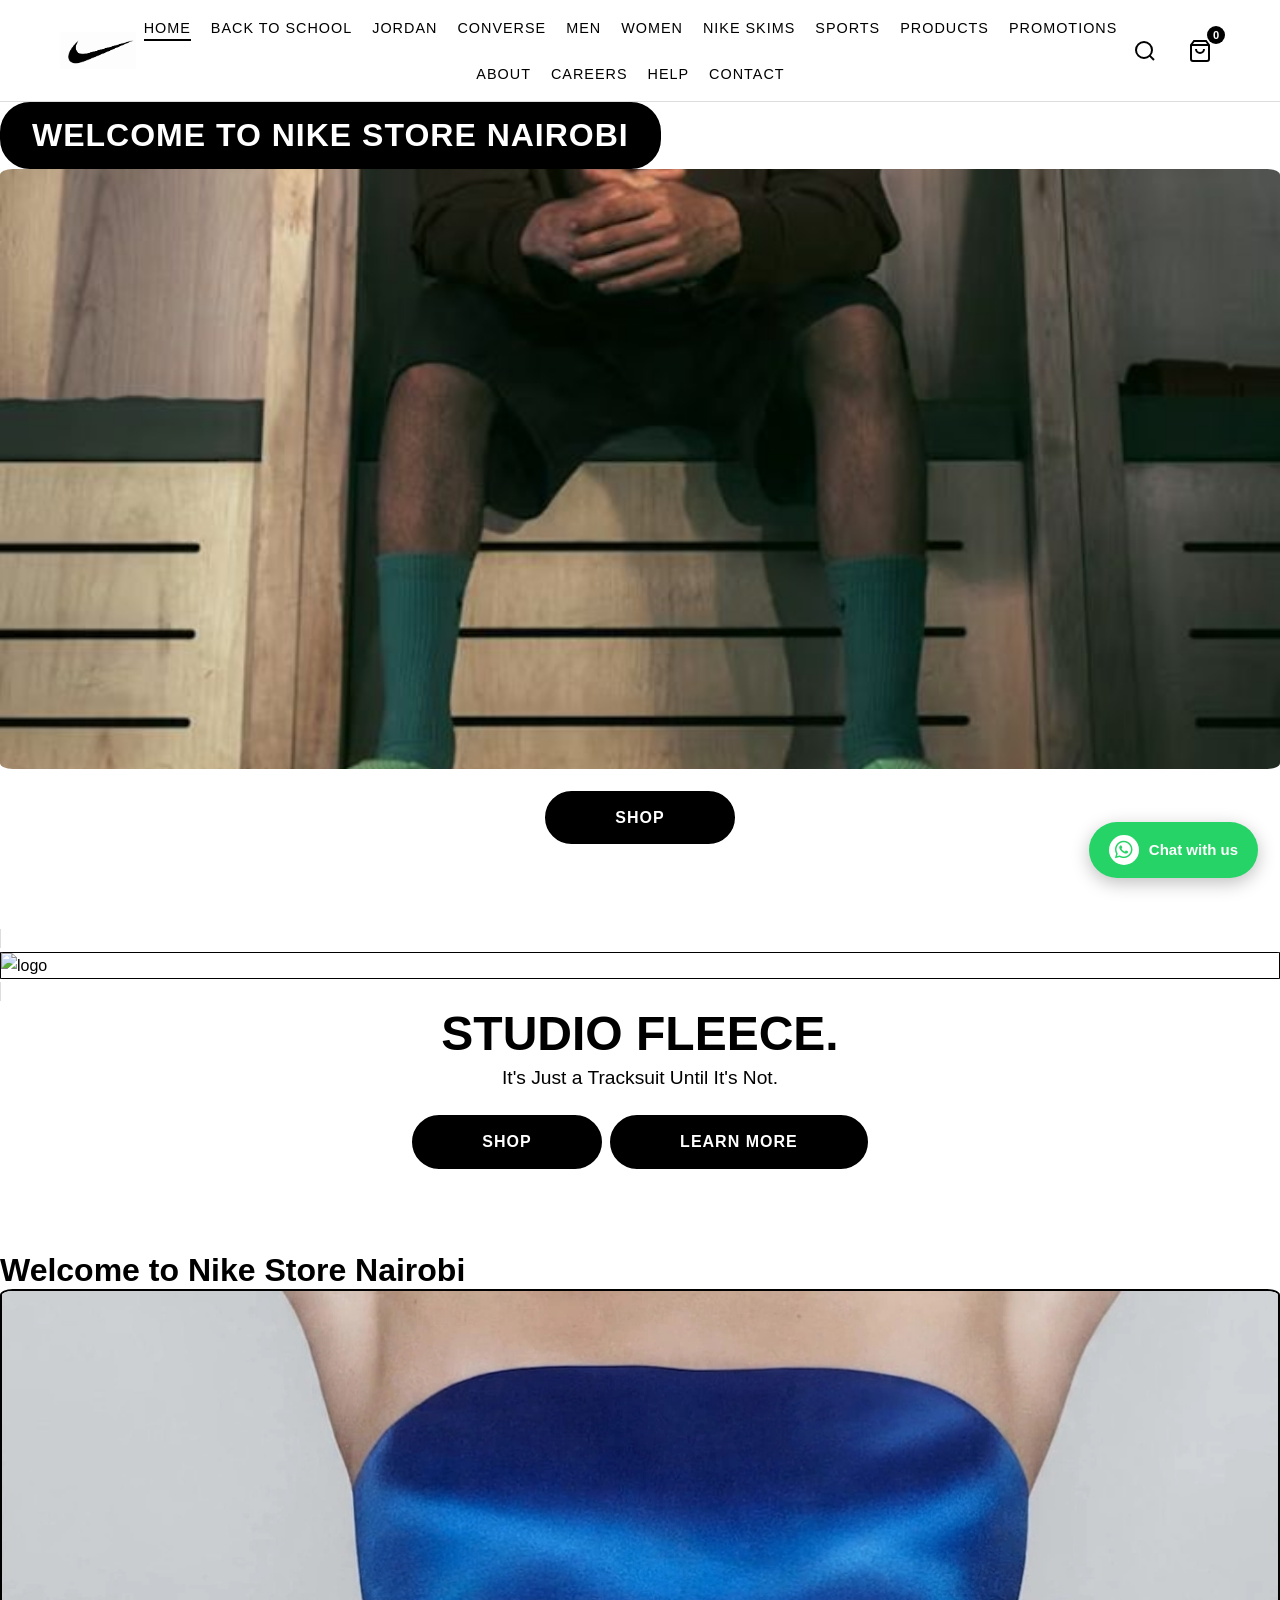
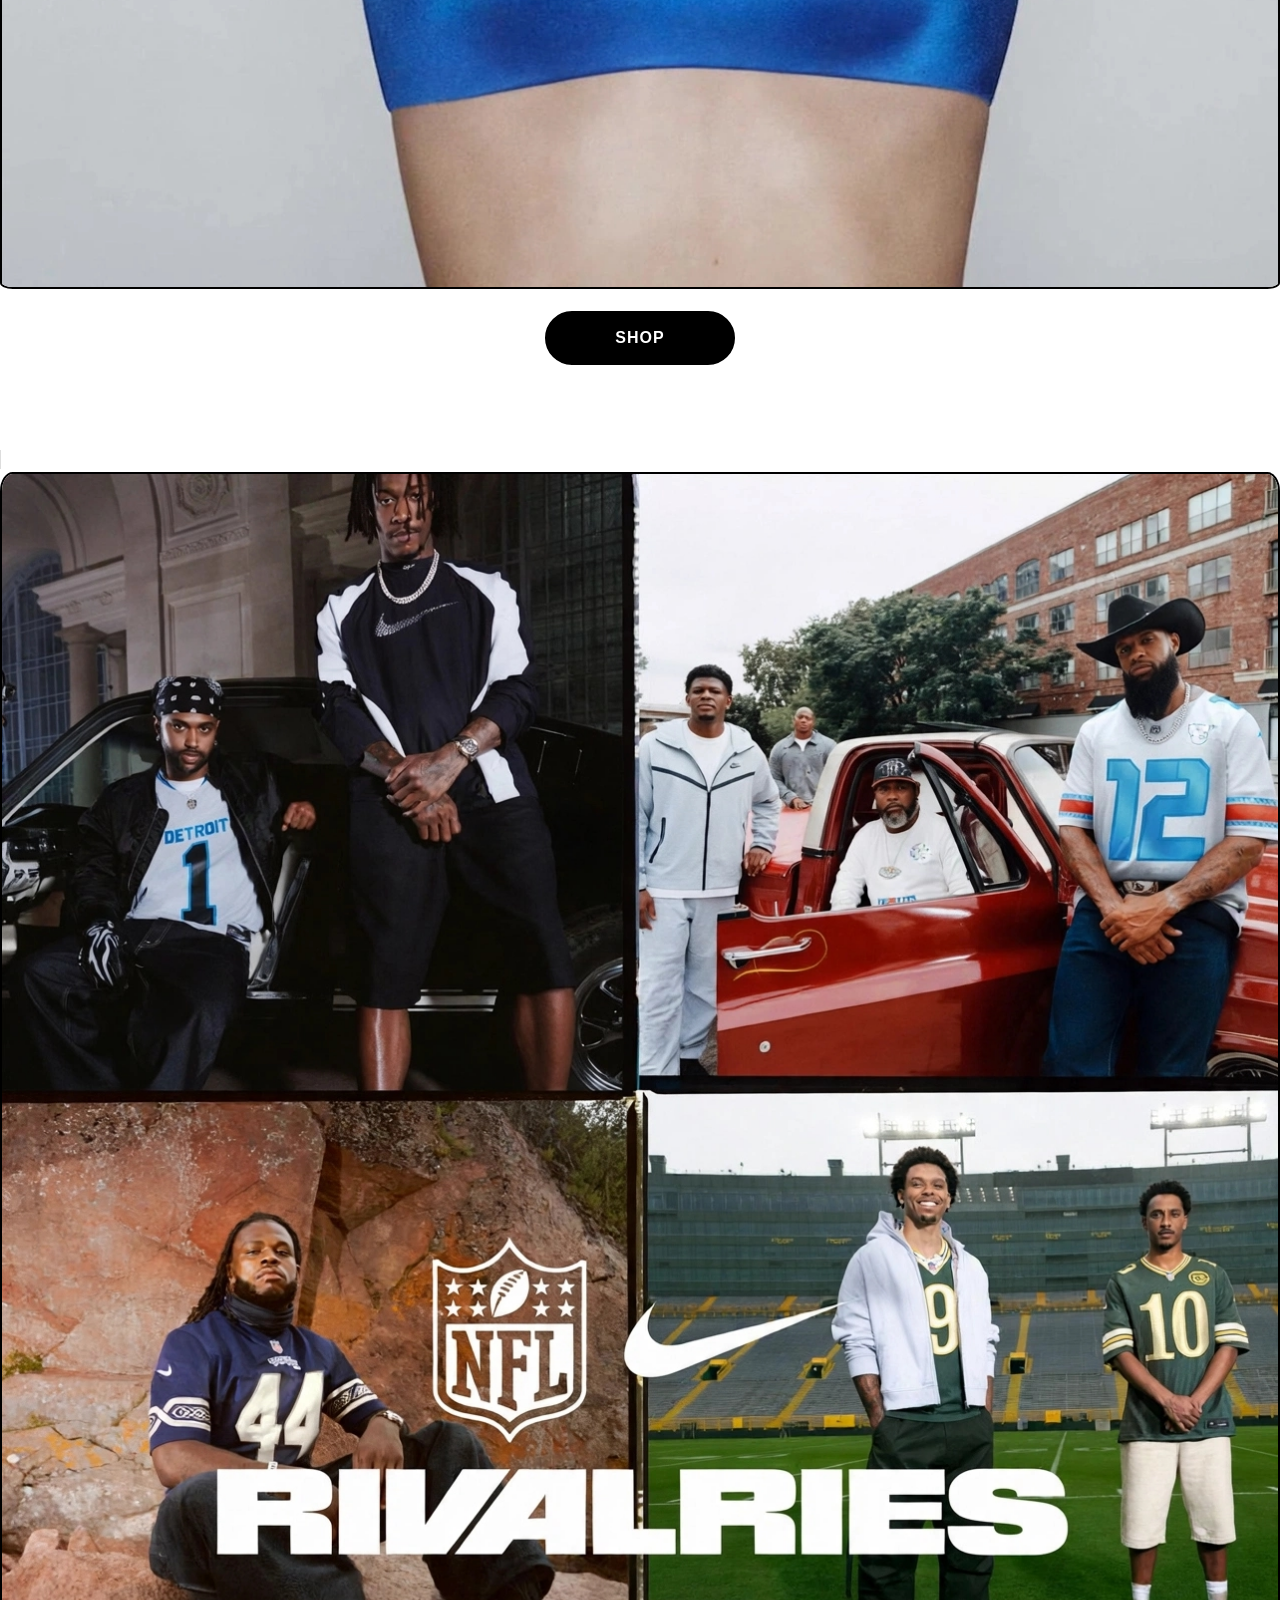
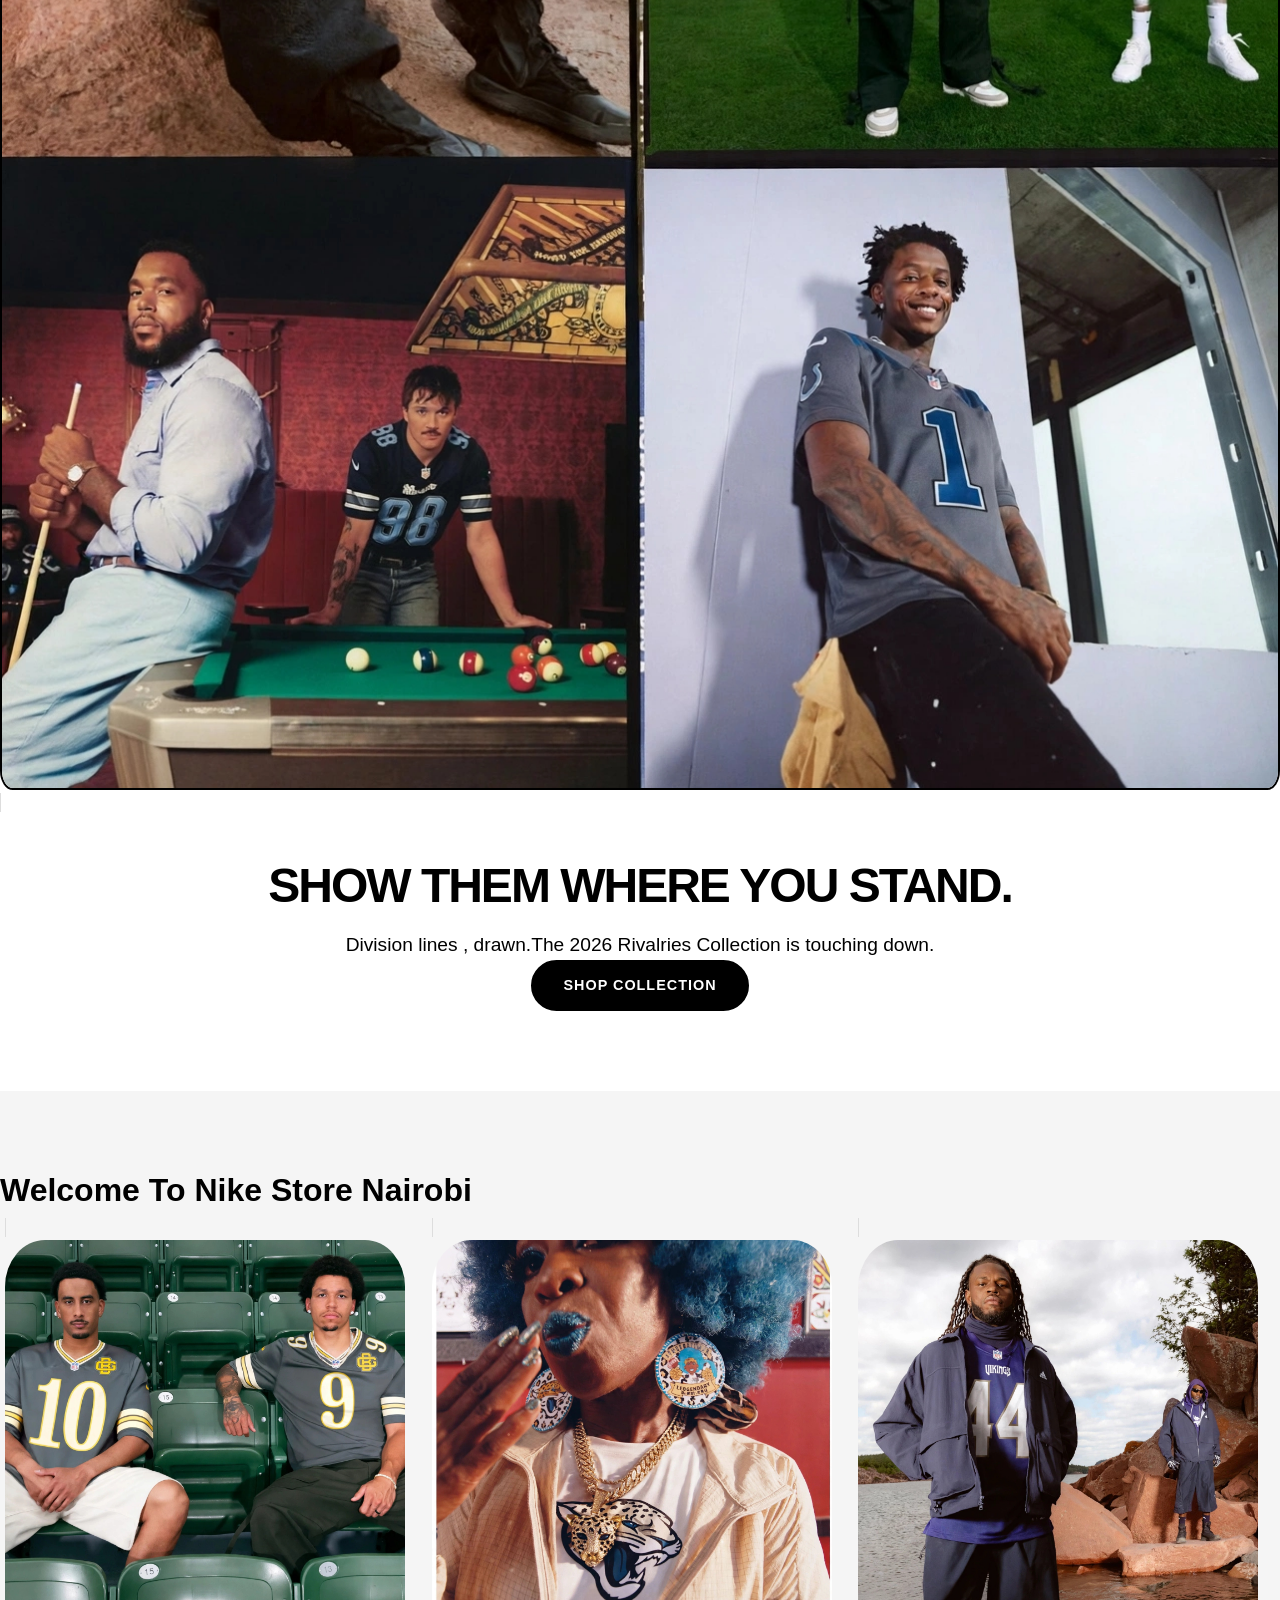
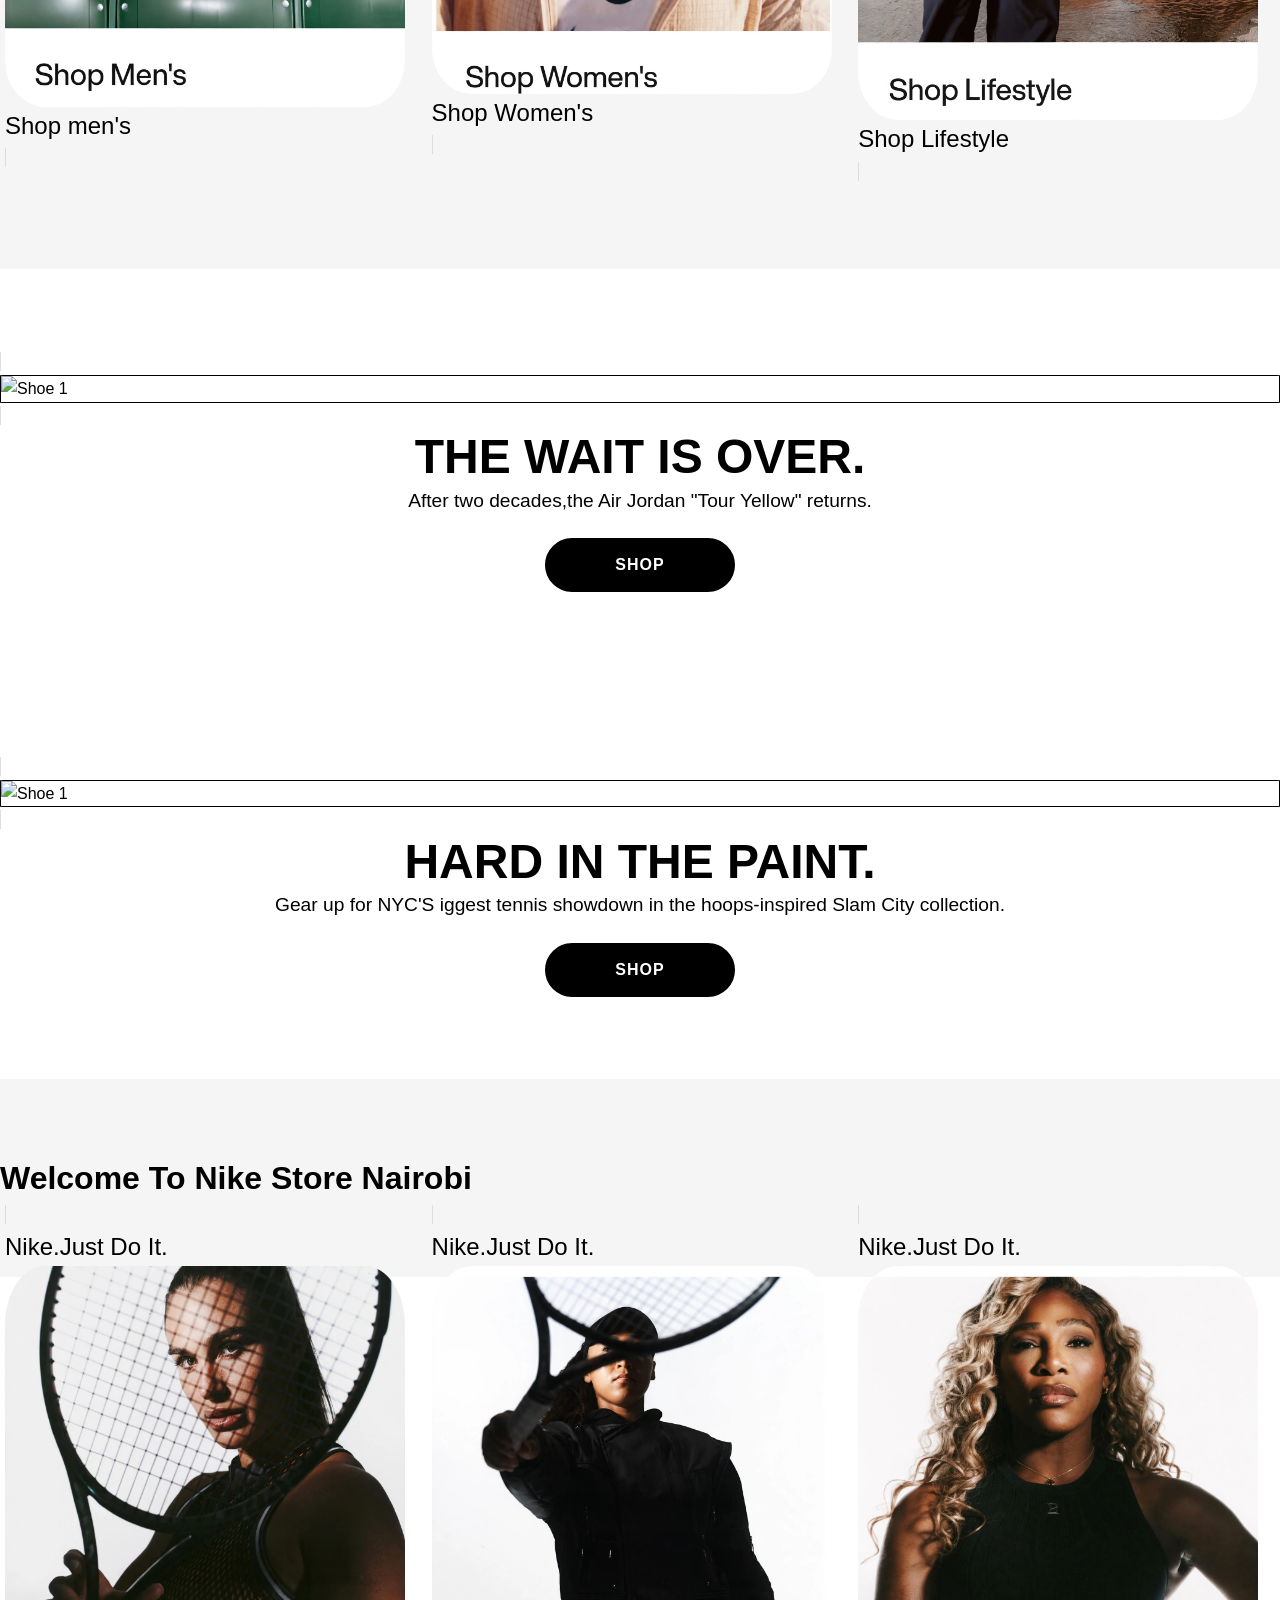
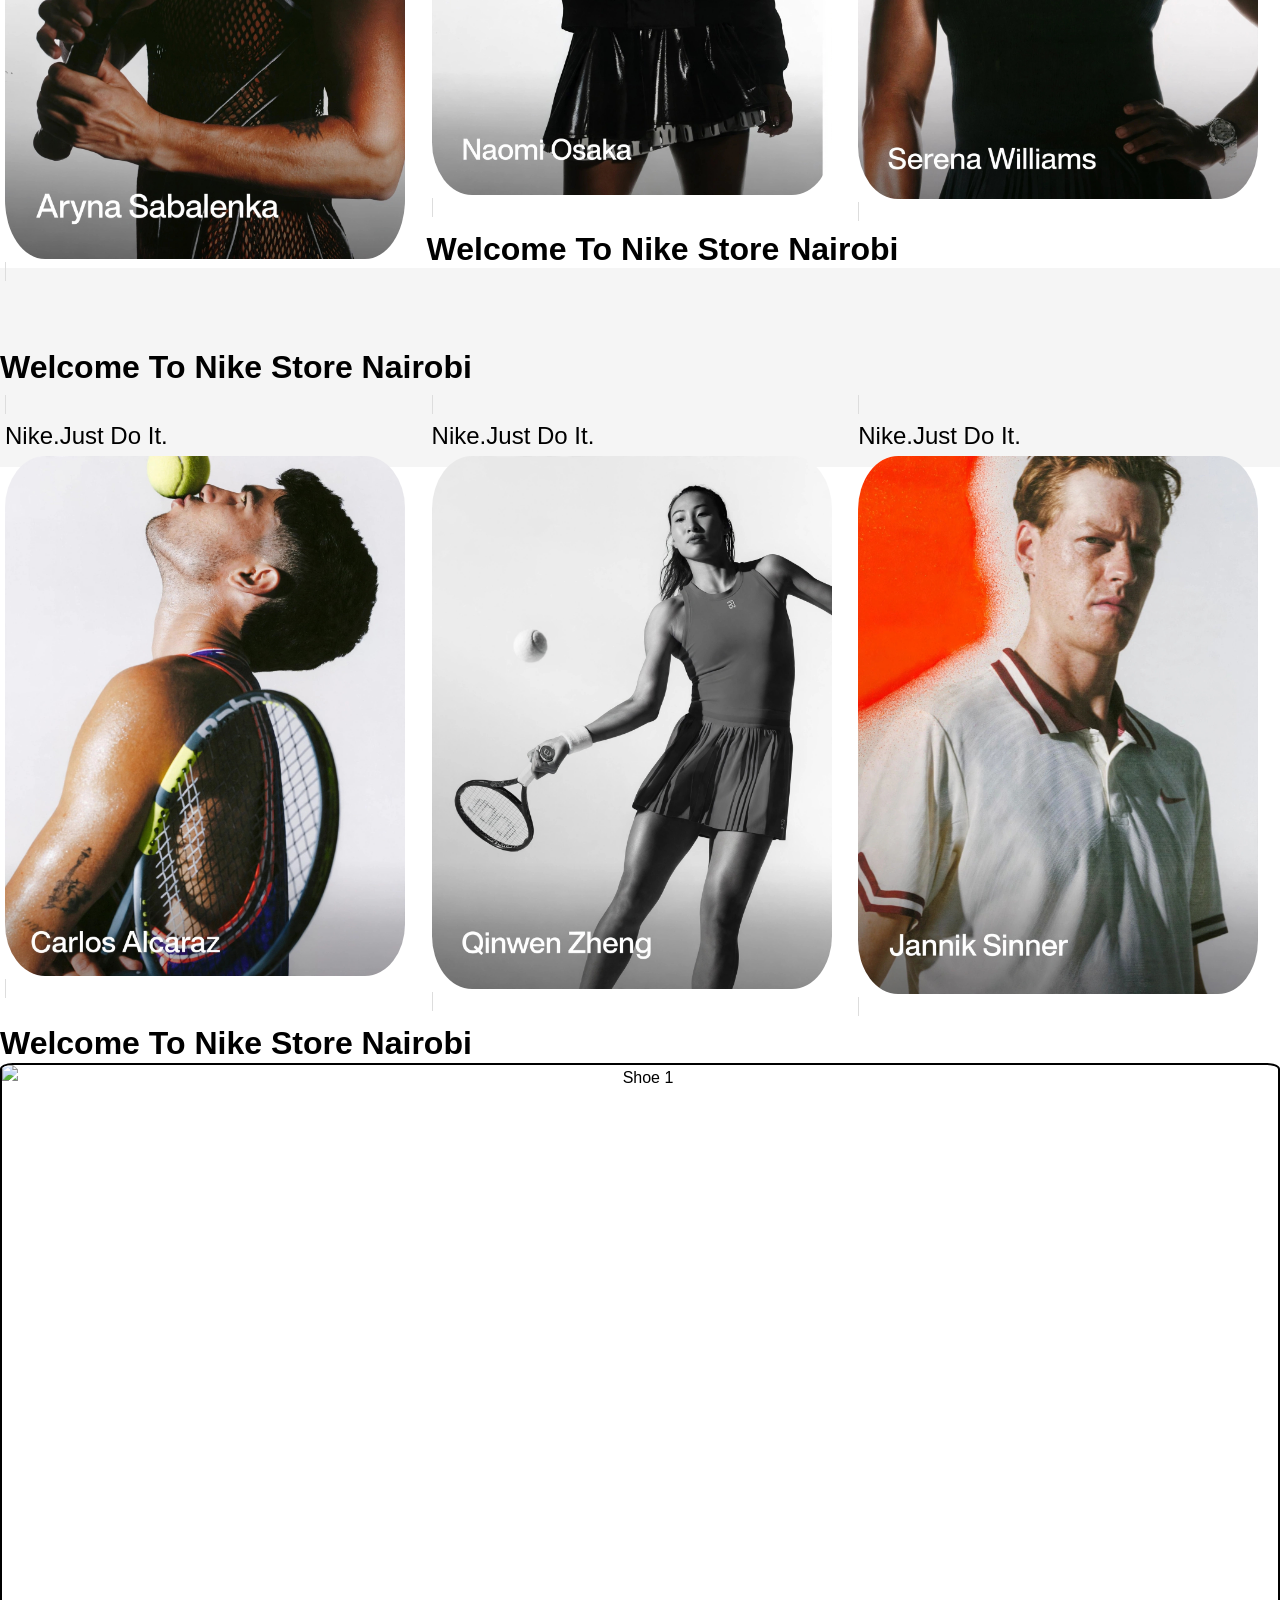
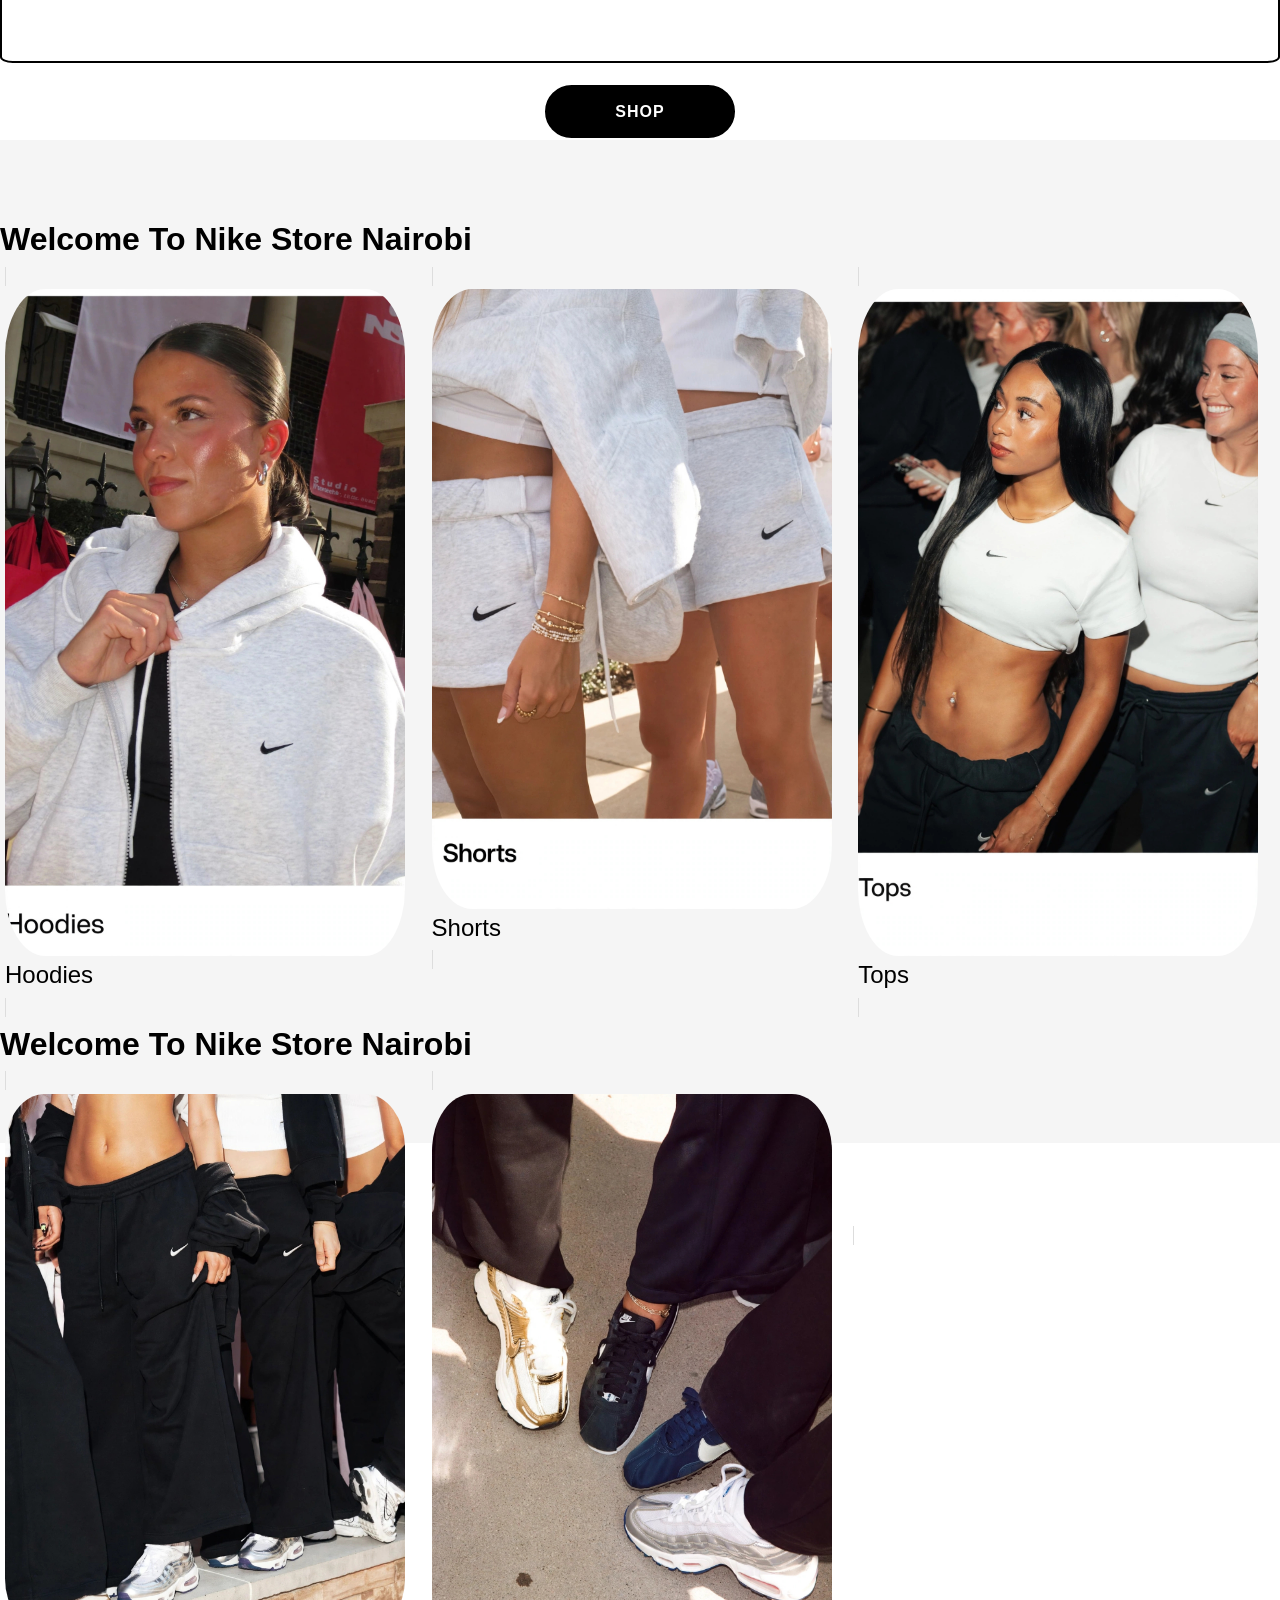
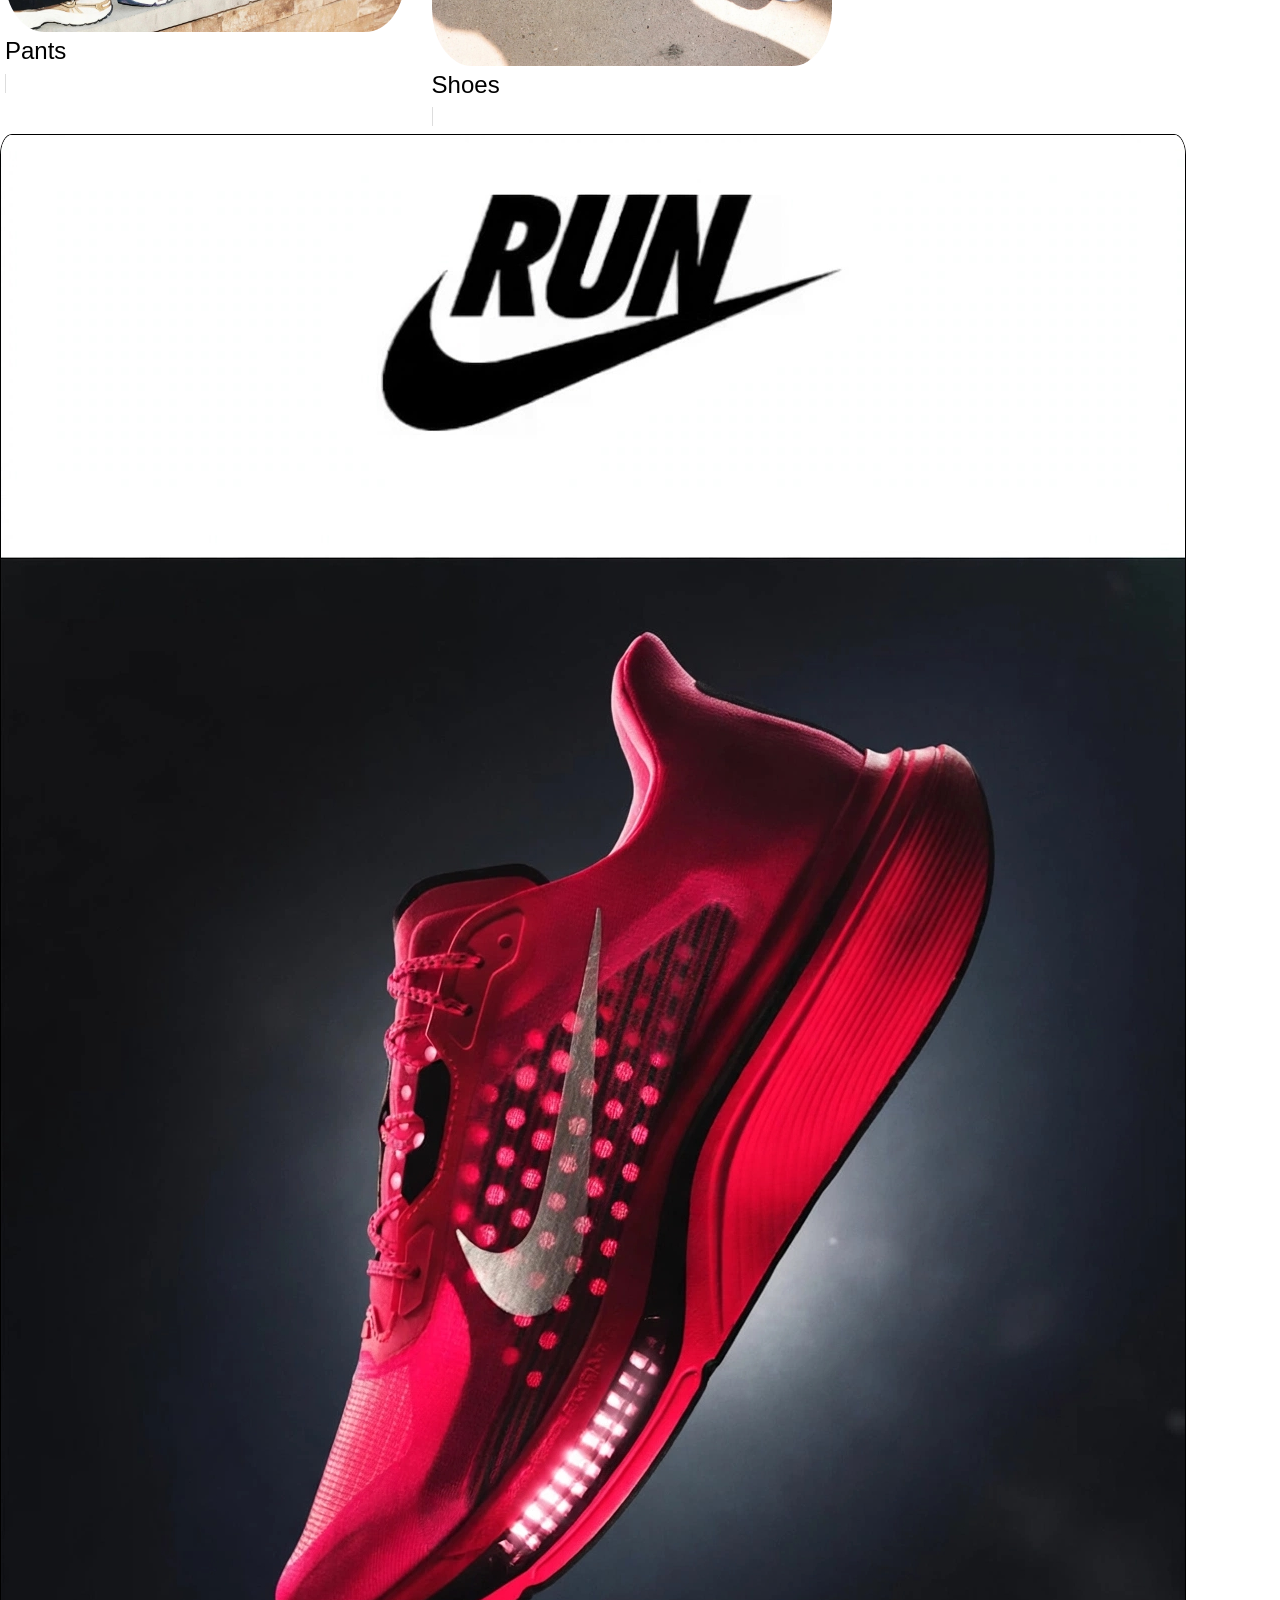
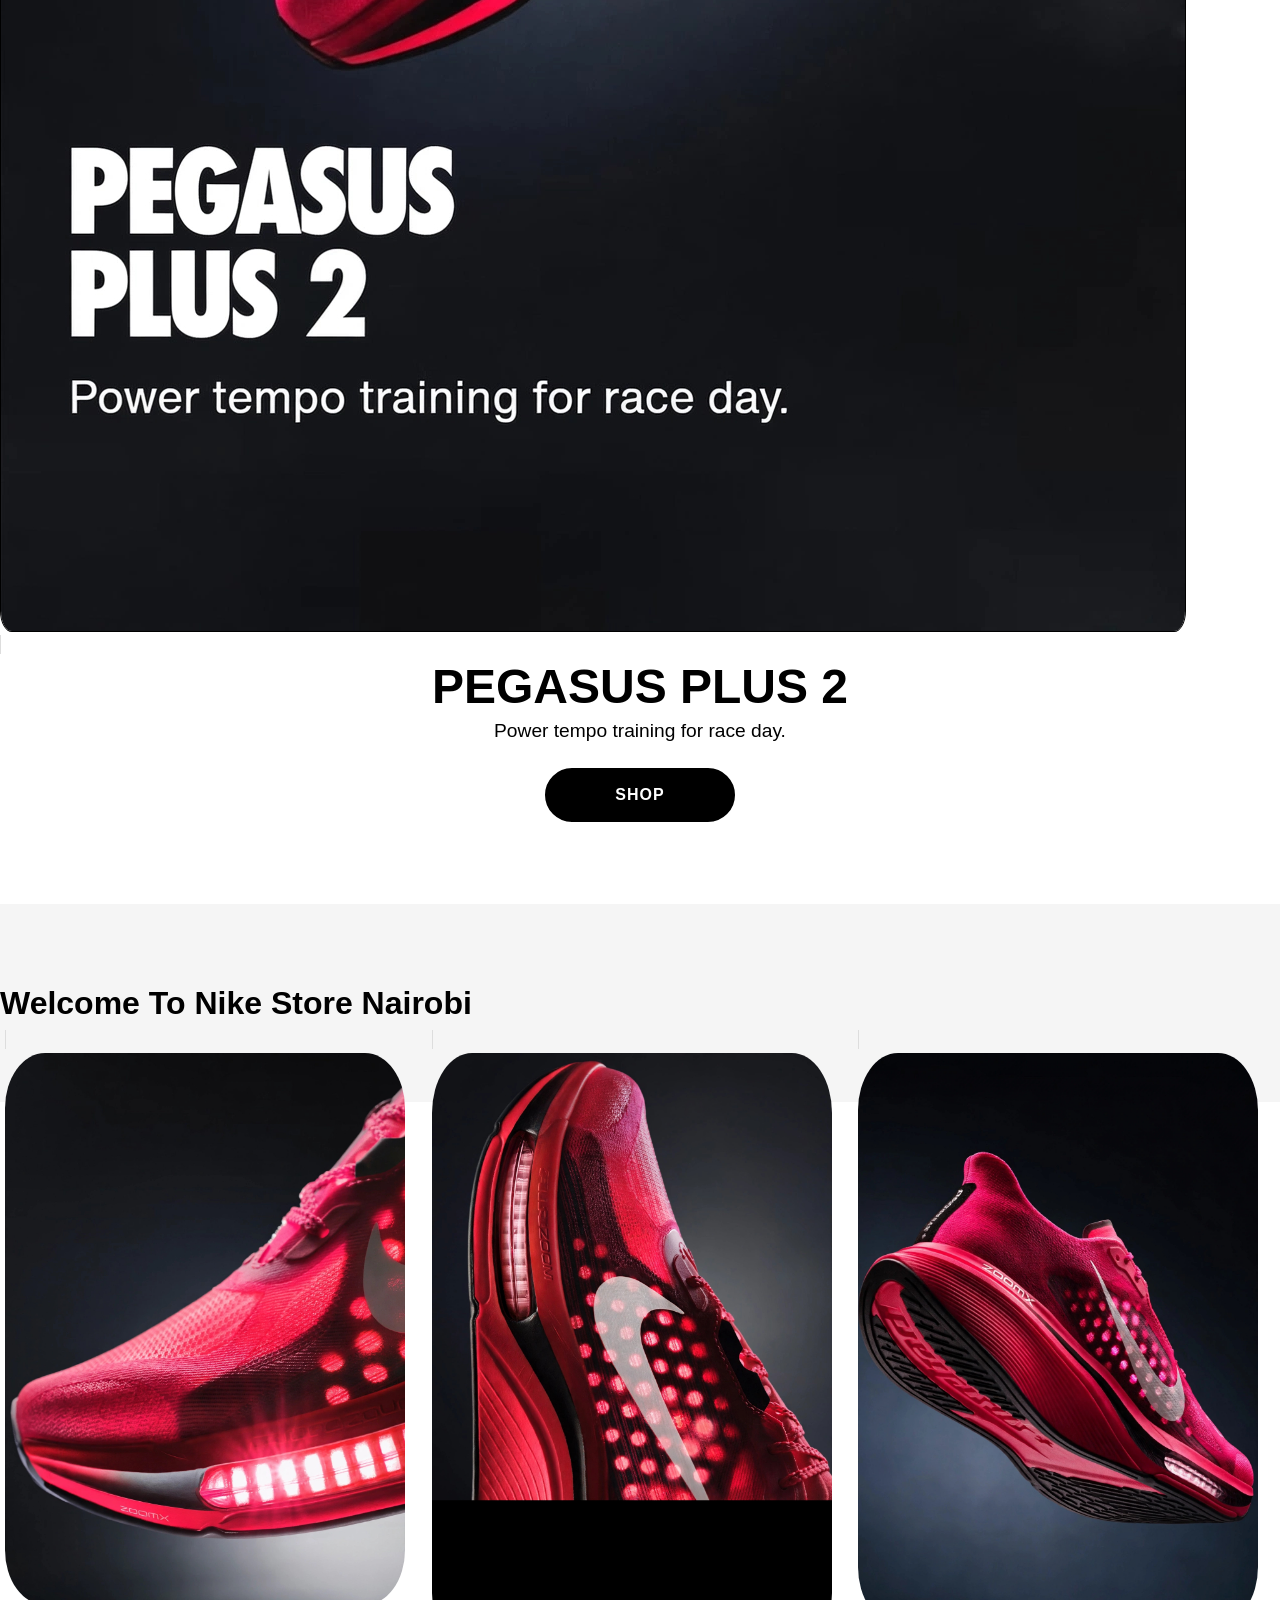
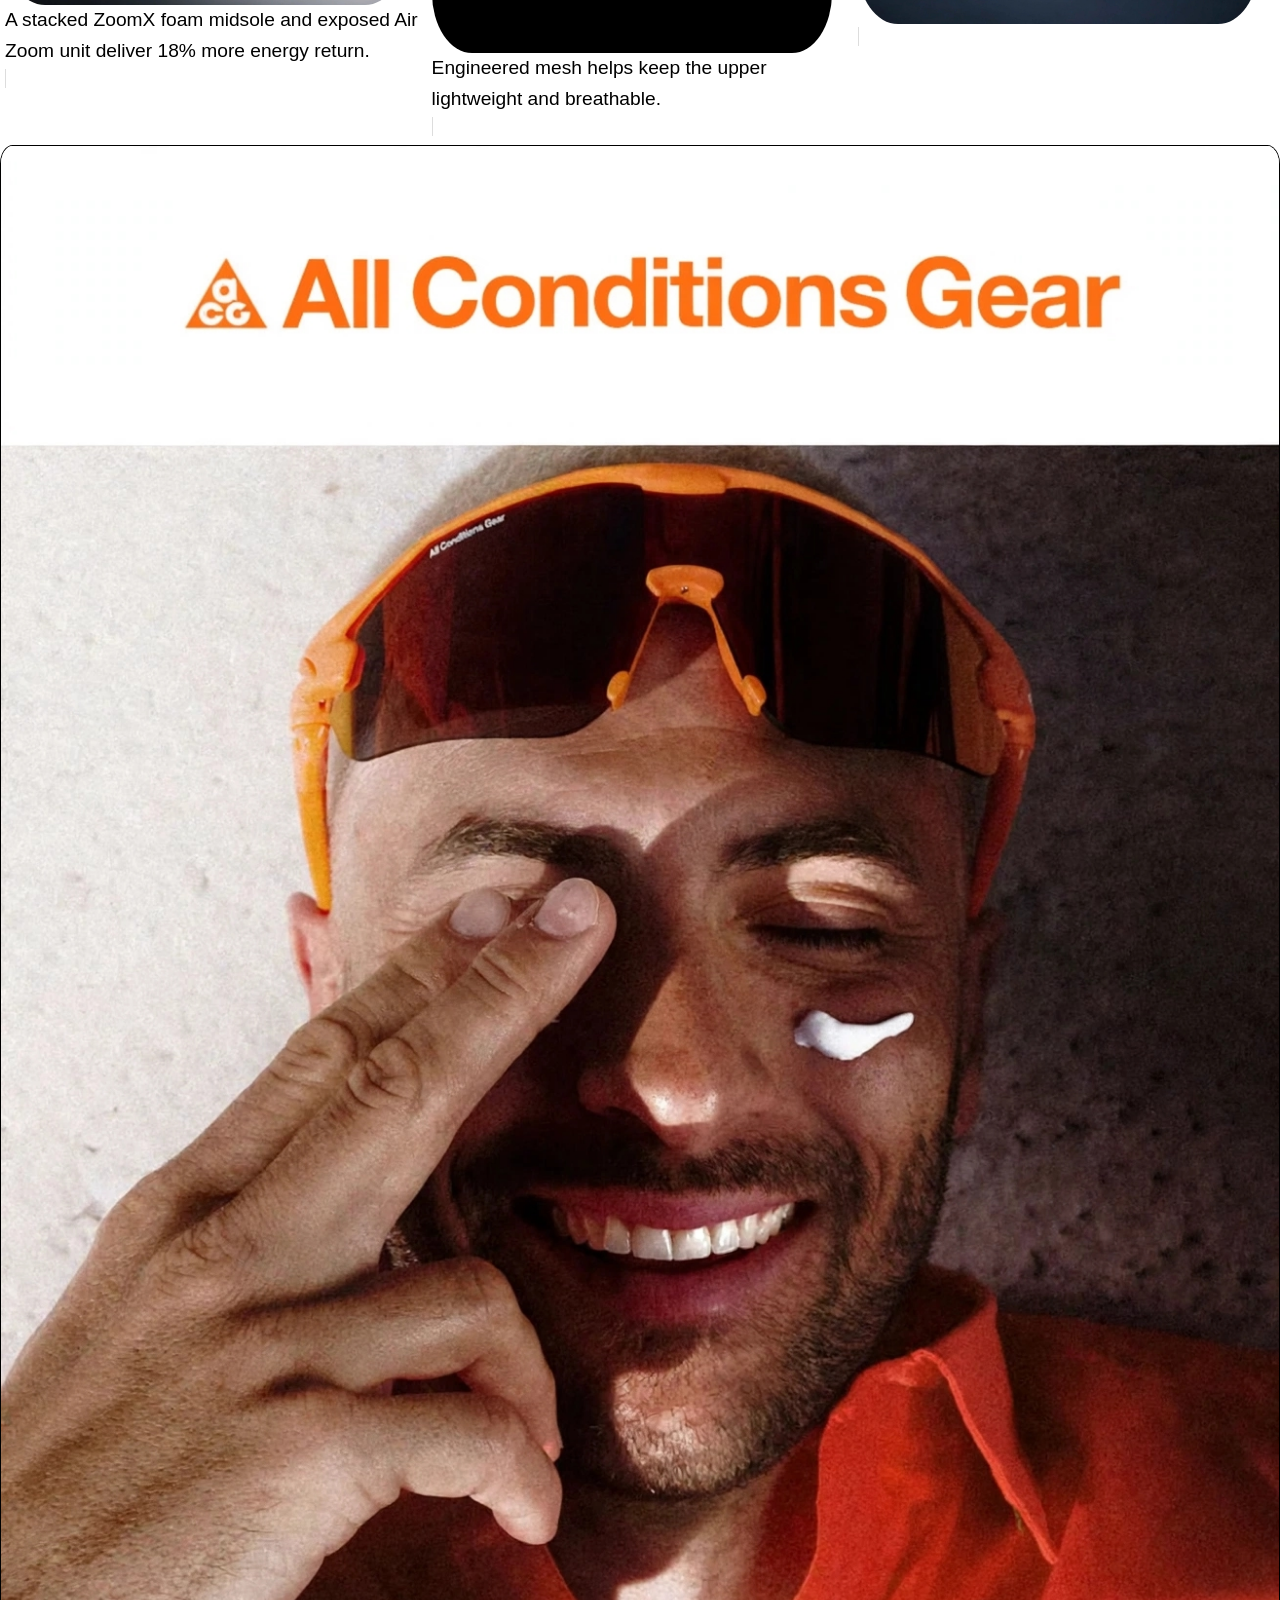
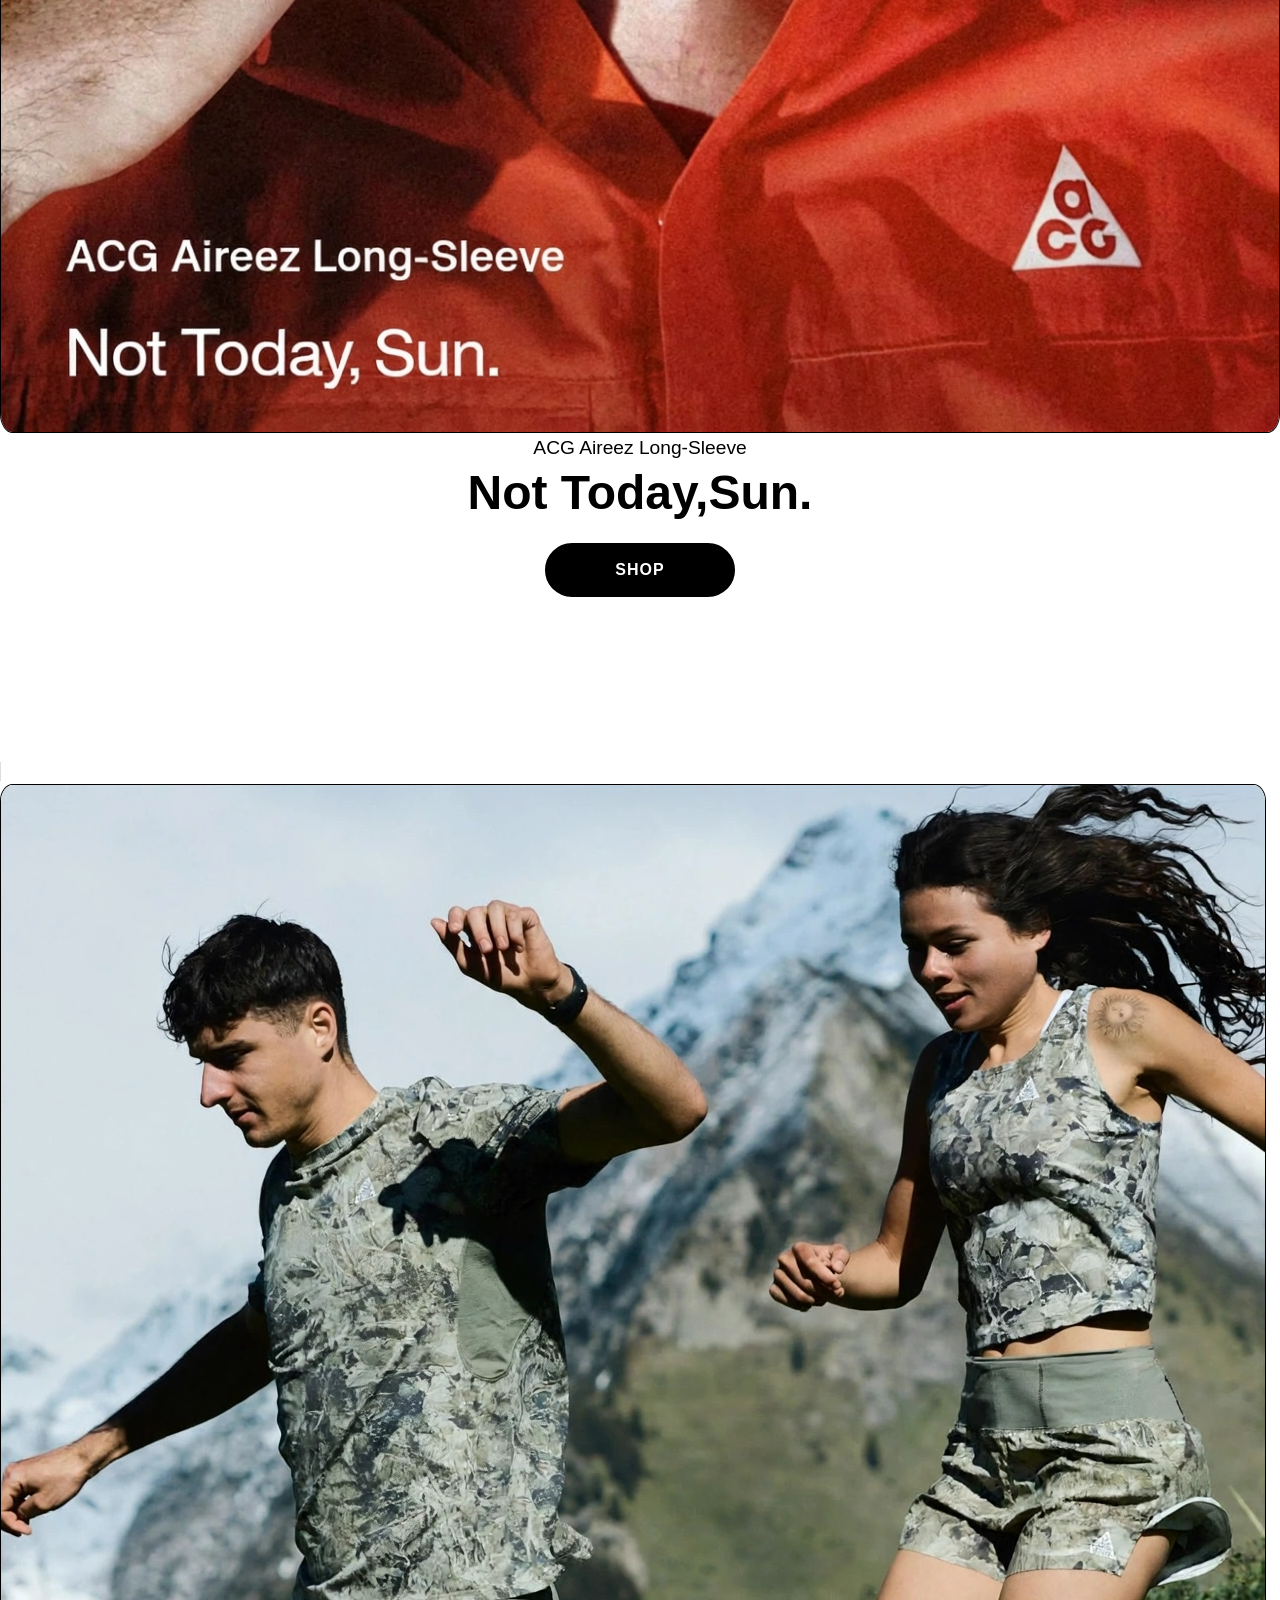
==== commit af14ffbf: "Add Floating WhatsApp button and Font Awesome stylesheet to multiple pages" ====
--- a/index.html
+++ b/index.html
@@ -6,6 +6,10 @@
     <meta name="description" content="Premium footwear, fashion, and sports storefront. Shop the latest sneakers, sportswear, and accessories.">
     <title>Home | NIKE STORE NAIROBI KENYA.</title>
     <link rel="stylesheet" href="style.css">
+<link
+    rel="stylesheet"
+    href="https://cdnjs.cloudflare.com/ajax/libs/font-awesome/6.5.2/css/all.min.css"
+>
 </head>
 <body>
     <!-- Header -->
@@ -1027,5 +1031,19 @@
     </footer>
     
     <script src="script.js"></script>
+<!-- Floating WhatsApp Button -->
+<a
+    href="https://wa.me/+254762062060?text=Hello%20I%20would%20like%20to%20make%20an%20inquiry."
+    class="whatsapp-float"
+    target="_blank"
+    rel="noopener noreferrer"
+    aria-label="Chat with us on WhatsApp"
+>
+    <span class="whatsapp-icon">
+        <i class="fa-brands fa-whatsapp"></i>
+    </span>
+
+    <span class="whatsapp-text">Chat with us</span>
+</a>
 </body>
 </html>
--- a/style.css
+++ b/style.css
@@ -2490,4 +2490,93 @@
         gap: 5px;
     }
 
+}
+
+/* =========================================
+   FLOATING WHATSAPP BUTTON
+========================================= */
+
+.whatsapp-float {
+    position: fixed;
+    right: 22px;
+    bottom: 22px;
+
+    display: flex;
+    align-items: center;
+    gap: 10px;
+
+    background: #25D366;
+    color: #ffffff;
+
+    padding: 13px 20px;
+    border-radius: 50px;
+
+    text-decoration: none;
+    font-family: Arial, sans-serif;
+    font-size: 15px;
+    font-weight: 600;
+
+    box-shadow: 0 5px 18px rgba(0, 0, 0, 0.25);
+
+    z-index: 9999;
+
+    transition:
+        transform 0.3s ease,
+        box-shadow 0.3s ease;
+}
+
+/* WhatsApp icon */
+.whatsapp-icon {
+    width: 30px;
+    height: 30px;
+
+    display: flex;
+    align-items: center;
+    justify-content: center;
+
+    background: #ffffff;
+    color: #25D366;
+
+    border-radius: 50%;
+
+    font-size: 20px;
+    font-weight: bold;
+}
+
+/* Hover effect */
+.whatsapp-float:hover {
+    transform: translateY(-4px);
+    box-shadow: 0 8px 25px rgba(0, 0, 0, 0.30);
+
+    color: #ffffff;
+}
+
+/* =========================================
+   MOBILE
+========================================= */
+
+@media (max-width: 600px) {
+
+    .whatsapp-float {
+        right: 15px;
+        bottom: 15px;
+
+        padding: 12px;
+
+        width: 52px;
+        height: 52px;
+
+        justify-content: center;
+        border-radius: 50%;
+    }
+
+    .whatsapp-text {
+        display: none;
+    }
+
+    .whatsapp-icon {
+        width: 32px;
+        height: 32px;
+        font-size: 21px;
+    }
 }
